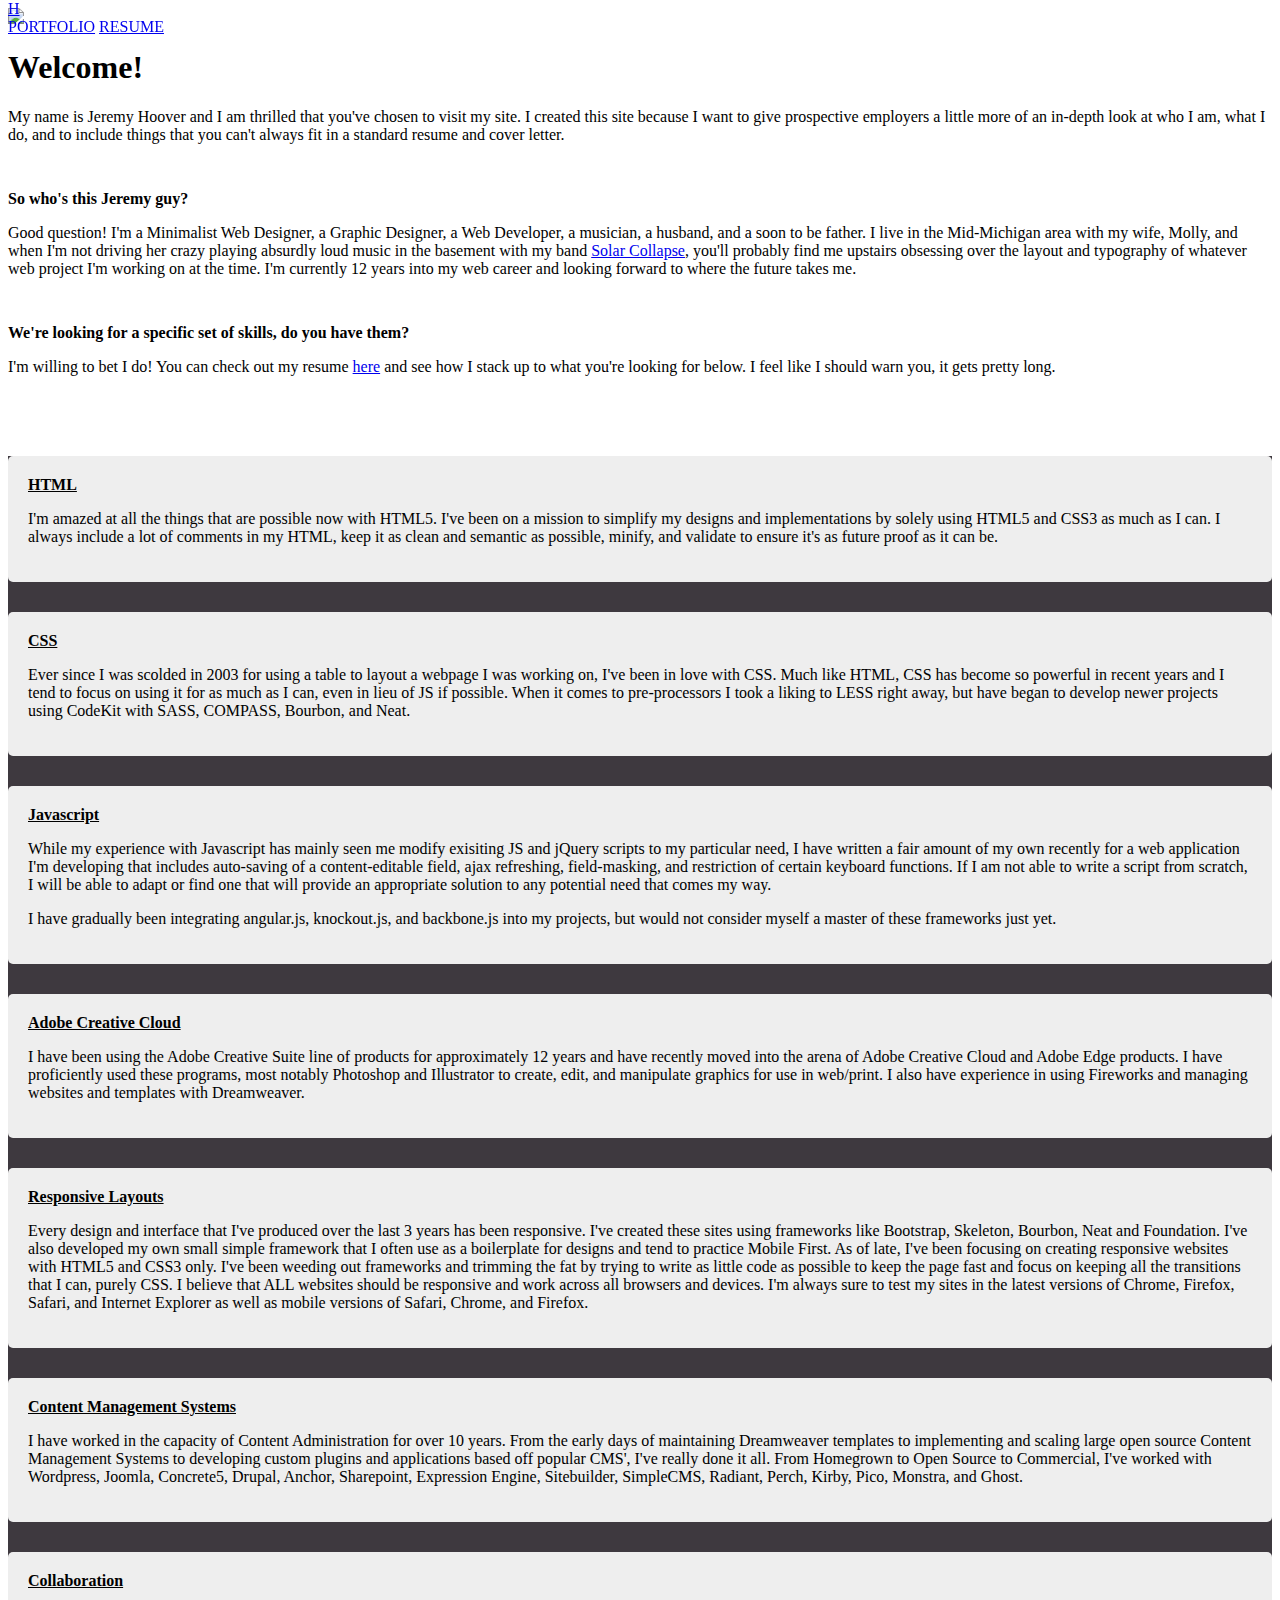
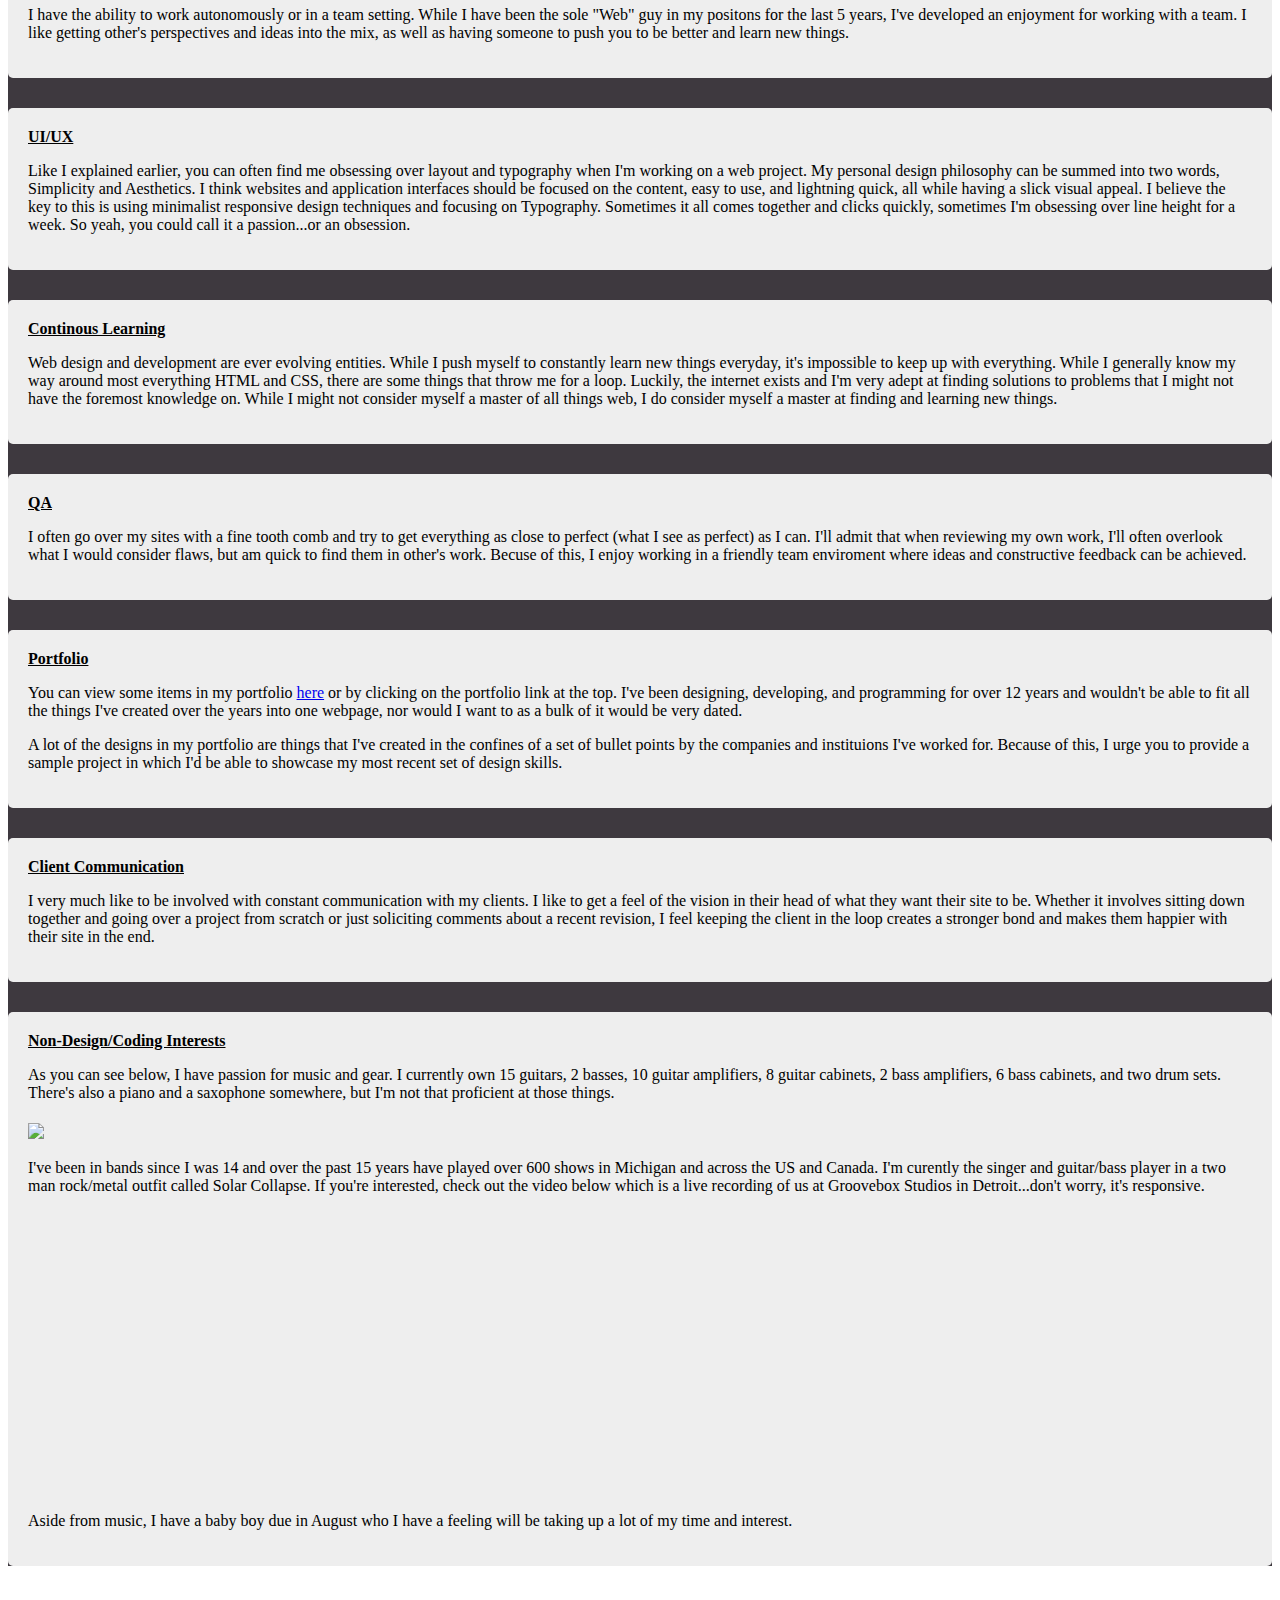
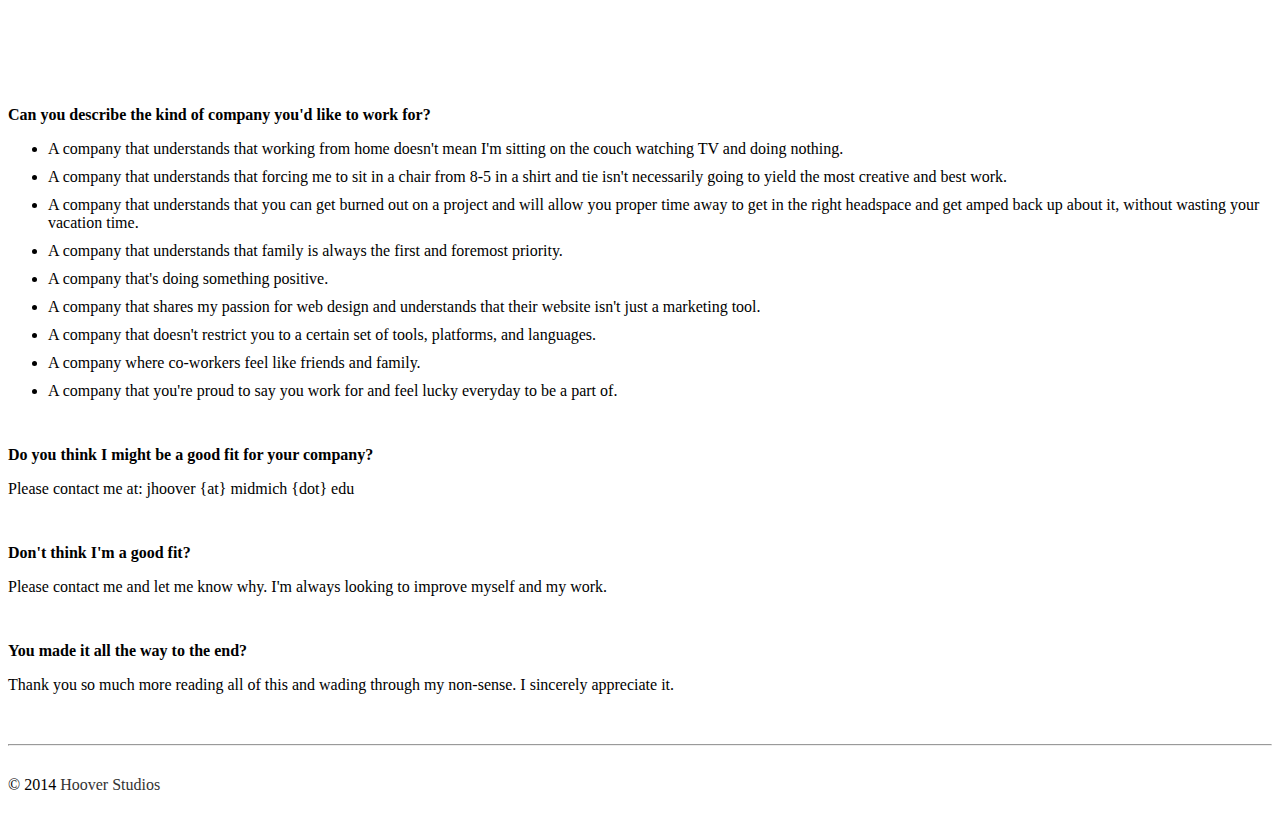
==== index.html @ 20aecd63 "Migrated "jeremyhoover.net" content to github page" ====
<!DOCTYPE html>
<html>
  <head>
  <meta charset="utf-8">
  <meta name="viewport" content="width=device-width, initial-scale=1, maximum-scale=1">
  <meta name="description" content="The digital resume and portfolio of web professional, Jeremy Hoover.">
  <meta name="author" content="Jeremy Hoover - Hoover|Studios">
  
  <meta property="og:title" content="Jeremy Hoover | Web Professional">
  <meta property="og:type" content="website">
  <meta property="og:url" content="http://jeremyhoover.github.io">
  <meta property="og:image" content="/me_home.jpg">
  <meta property="og:site_name" content="Jeremy Hoover | Web Professional">
  <meta property="og:description" content="The digital resume and portfolio of web professional, Jeremy Hoover.">
  
  <title>
      Jeremy Hoover | Web Professional
  </title>
  
  <!-- Custom Stylesheet -->
  <link href="mf_style.css" rel="stylesheet">
  
  <!-- Favicon -->
  <link rel="shortcut icon" href="favicon.ico">
  
    <!-- Fontawesome CSS -->
    <link href="//netdna.bootstrapcdn.com/font-awesome/4.0.3/css/font-awesome.min.css" rel="stylesheet">
    
    <!-- Body Font -->
    <link href='http://fonts.googleapis.com/css?family=Lora:400,700' rel='stylesheet' type='text/css'>
  
    <!-- Heading Font -->
    <link href='http://fonts.googleapis.com/css?family=Open+Sans:400,800,700,600,300' rel='stylesheet' type='text/css'>
  
  </head>
  
  <body>
  
<div class="topbar" style="position: fixed; top: 0; z-index: 1000;">

    <div class="container-content">
    
        
        <div class="logo menu-btn">
            <a href="http://jeremyhoover.github.io">H</a>
        </div>
        
        <div class="navcontainer">
            <a href="http://jeremyhoover.github.io/portfolio" class="topnav">PORTFOLIO</a> <a href="http://jeremyhoover.github.io/resume" class="topnavlast">RESUME</a> 
        </div>
          
    </div>
    
</div>
  
<div class="container">

<div class="container-content"></div>
</div>
<img src="http://www.jeremyhoover.net/me_home.jpg" class="portfolioheader">
<div class="container">
    <div class="container-content">
        <h1>Welcome!</h1>
        <p>My name is Jeremy Hoover and I am thrilled that you've chosen to visit my site. I created this site because I want to give prospective employers a little more of an in-depth look at who I am, what I do, and to include things that you can't always fit in a standard resume and cover letter.</p>
        <p style="font-weight: bold; padding-top: 30px;">So who's this Jeremy guy?</p>
        <p>Good question! I'm a Minimalist Web Designer, a Graphic Designer, a Web Developer, a musician, a husband, and a soon to be father. I live in the Mid-Michigan area with my wife, Molly, and when I'm not driving her crazy playing absurdly loud music in the basement with my band <a href="http://www.solarcollapse.com" target="_blank">Solar Collapse</a>, you'll probably find me upstairs obsessing over the layout and typography of whatever web project I'm working on at the time. I'm currently 12 years into my web career and looking forward to where the future takes me.</p>
        <p style="font-weight: bold; padding-top: 30px;">We're looking for a specific set of skills, do you have them?</p>
        <p>I'm willing to bet I do! You can check out my resume <a href="http://jeremyhoover.github.io/resume" target="_blank">here</a> and see how I stack up to what you're looking for below.  I feel like I should warn you, it gets pretty long.</p>
        
        
        </div>

</div>
</div>



<div class="portfoliobackground" style="background: #3e393f;">

<div class="container">

<div class="container-content">
        
        
        <div style="background: #eee;padding: 20px;border-radius: 5px;margin-bottom: 30px;margin-top: 80px;"><span style="text-decoration: underline;font-weight: bold;">HTML</span>
        <p>I'm amazed at all the things that are possible now with HTML5. I've been on a mission to simplify my designs and implementations by solely using HTML5 and CSS3 as much as I can. I always include a lot of comments in my HTML, keep it as clean and semantic as possible, minify, and validate to ensure it's as future proof as it can be.</p>
        </div>
        <div style="background: #eee;padding: 20px;border-radius: 5px;margin-bottom: 30px;"><span style="text-decoration: underline;font-weight: bold;">CSS</span>
            <p>Ever since I was scolded in 2003 for using a table to layout a webpage I was working on, I've been in love with CSS. Much like HTML, CSS has become so powerful in recent years and I tend to focus on using it for as much as I can, even in lieu of JS if possible. When it comes to pre-processors I took a liking to LESS right away, but have began to develop newer projects using CodeKit with SASS, COMPASS, Bourbon, and Neat.</p>
        </div>
        <div style="background: #eee;padding: 20px;border-radius: 5px;margin-bottom: 30px;"><span style="text-decoration: underline;font-weight: bold;">Javascript</span>
            <p>While my experience with Javascript has mainly seen me modify exisiting JS and jQuery scripts to my particular need, I have written a fair amount of my own recently for a web application I'm developing that includes auto-saving of a content-editable field, ajax refreshing, field-masking, and restriction of certain keyboard functions.  If I am not able to write a script from scratch, I will be able to adapt or find one that will provide an appropriate solution to any potential need that comes my way.</p>
            <p>I have gradually been integrating angular.js, knockout.js, and backbone.js into my projects, but would not consider myself a master of these frameworks just yet.
        </div>
        <div style="background: #eee;padding: 20px;border-radius: 5px;margin-bottom: 30px;"><span style="text-decoration: underline;font-weight: bold;">Adobe Creative Cloud</span>
            <p>I have been using the Adobe Creative Suite line of products for approximately 12 years and have recently moved into the arena of Adobe Creative Cloud and Adobe Edge products.  I have proficiently used these programs, most notably Photoshop and Illustrator to create, edit, and manipulate graphics for use in web/print.  I also have experience in using Fireworks and managing websites and templates with Dreamweaver.</p>
        </div>
        <div style="background: #eee;padding: 20px;border-radius: 5px;margin-bottom: 30px;"><span style="text-decoration: underline;font-weight: bold;">Responsive Layouts</span>
            <p>Every design and interface that I've produced over the last 3 years has been responsive. I've created these sites using frameworks like Bootstrap, Skeleton, Bourbon, Neat and Foundation. I've also developed my own small simple framework that I often use as a boilerplate for designs and tend to practice Mobile First. As of late, I've been focusing on creating responsive websites with HTML5 and CSS3 only. I've been weeding out frameworks and trimming the fat by trying to write as little code as possible to keep the page fast and focus on keeping all the transitions that I can, purely CSS. I believe that ALL websites should be responsive and work across all browsers and devices.  I'm always sure to test my sites in the latest versions of Chrome, Firefox, Safari, and Internet Explorer as well as mobile versions of Safari, Chrome, and Firefox.</p>
        </div>
        <div style="background: #eee;padding: 20px;border-radius: 5px;margin-bottom: 30px;"><span style="text-decoration: underline;font-weight: bold;">Content Management Systems</span>
            <p>I have worked in the capacity of Content Administration for over 10 years.  From the early days of maintaining Dreamweaver templates to implementing and scaling large open source Content Management Systems to developing custom plugins and applications based off popular CMS', I've really done it all.  From Homegrown to Open Source to Commercial, I've worked with Wordpress, Joomla, Concrete5, Drupal, Anchor, Sharepoint, Expression Engine, Sitebuilder, SimpleCMS, Radiant, Perch, Kirby, Pico, Monstra, and Ghost.</p>
        </div>
        <div style="background: #eee;padding: 20px;border-radius: 5px;margin-bottom: 30px;"><span style="text-decoration: underline;font-weight: bold;">Collaboration</span>
            <p>I have the ability to work autonomously or in a team setting. While I have been the sole "Web" guy in my positons for the last 5 years, I've developed an enjoyment for working with a team. I like getting other's perspectives and ideas into the mix, as well as having someone to push you to be better and learn new things.</p>
        </div>
        <div style="background: #eee;padding: 20px;border-radius: 5px;margin-bottom: 30px;"><span style="text-decoration: underline;font-weight: bold;">UI/UX</span>
            <p>Like I explained earlier, you can often find me obsessing over layout and typography when I'm working on a web project. My personal design philosophy can be summed into two words, Simplicity and Aesthetics. I think websites and application interfaces should be focused on the content, easy to use, and lightning quick, all while having a slick visual appeal. I believe the key to this is using minimalist responsive design techniques and focusing on Typography. Sometimes it all comes together and clicks quickly, sometimes I'm obsessing over line height for a week. So yeah, you could call it a passion...or an obsession.</p>
        </div>
        <div style="background: #eee;padding: 20px;border-radius: 5px;margin-bottom: 30px;"><span style="text-decoration: underline;font-weight: bold;">Continous Learning</span>
            <p>Web design and development are ever evolving entities. While I push myself to constantly learn new things everyday, it's impossible to keep up with everything. While I generally know my way around most everything HTML and CSS, there are some things that throw me for a loop. Luckily, the internet exists and I'm very adept at finding solutions to problems that I might not have the foremost knowledge on. While I might not consider myself a master of all things web, I do consider myself a master at finding and learning new things.</p>
        </div>
        <div style="background: #eee;padding: 20px;border-radius: 5px;margin-bottom: 30px;"><span style="text-decoration: underline;font-weight: bold;">QA</span>
            <p>I often go over my sites with a fine tooth comb and try to get everything as close to perfect (what I see as perfect) as I can. I'll admit that when reviewing my own work, I'll often overlook what I would consider flaws, but am quick to find them in other's work. Becuse of this, I enjoy working in a friendly team enviroment where ideas and constructive feedback can be achieved.</p>
        </div>
        <div style="background: #eee;padding: 20px;border-radius: 5px;margin-bottom: 30px;"><span style="text-decoration: underline;font-weight: bold;">Portfolio</span>
            <p>You can view some items in my portfolio <a href="http://jeremyhoover.github.io/portfolio">here</a> or by clicking on the portfolio link at the top. I've been designing, developing, and programming for over 12 years and wouldn't be able to fit all the things I've created over the years into one webpage, nor would I want to as a bulk of it would be very dated.</p>
            <p>A lot of the designs in my portfolio are things that I've created in the confines of a set of bullet points by the companies and instituions I've worked for. Because of this, I urge you to provide a sample project in which I'd be able to showcase my most recent set of design skills.</p>
        </div>
        <div style="background: #eee;padding: 20px;border-radius: 5px;margin-bottom: 30px;"><span style="text-decoration: underline;font-weight: bold;">Client Communication</span>
            <p>I very much like to be involved with constant communication with my clients. I like to get a feel of the vision in their head of what they want their site to be. Whether it involves sitting down together and going over a project from scratch or just soliciting comments about a recent revision, I feel keeping the client in the loop creates a stronger bond and makes them happier with their site in the end.</p>
        </div>
        <div style="background: #eee;padding: 20px;border-radius: 5px;margin-bottom: 80px;"><span style="text-decoration: underline;font-weight: bold;">Non-Design/Coding Interests</span>
            <p>As you can see below, I have passion for music and gear. I currently own 15 guitars, 2 basses, 10 guitar amplifiers, 8 guitar cabinets, 2 bass amplifiers, 6 bass cabinets, and two drum sets. There's also a piano and a saxophone somewhere, but I'm not that proficient at those things.</p>
            
            <img src="http://www.jeremyhoover.net/basement.jpg" class="portfolioheader" style="margin-top: 5px;">
            
            <p>I've been in bands since I was 14 and over the past 15 years have played over 600 shows in Michigan and across the US and Canada. I'm curently the singer and guitar/bass player in a two man rock/metal outfit called Solar Collapse. If you're interested, check out the video below which is a live recording of us at Groovebox Studios in Detroit...don't worry, it's responsive.</p>
            <iframe src="//player.vimeo.com/video/90702187?title=0&amp;byline=0&amp;portrait=0&amp;color=bac0c2" width="500" height="281" frameborder="0" webkitallowfullscreen mozallowfullscreen allowfullscreen></iframe>
            <p>Aside from music, I have a baby boy due in August who I have a feeling will be taking up a lot of my time and interest.</p>
        </div>
        
        

</div>
</div>

</div>

<div class="container">

<div class="container-content">
        
        
        <p style="font-weight: bold; padding-top: 60px;">Can you describe the kind of company you'd like to work for?</p>
        <ul>
            <li style="margin-bottom: 10px;">A company that understands that working from home doesn't mean I'm sitting on the couch watching TV and doing nothing.</li>
            <li style="margin-bottom: 10px;">A company that understands that forcing me to sit in a chair from 8-5 in a shirt and tie isn't necessarily going to yield the most creative and best work.</li>
            <li style="margin-bottom: 10px;">A company that understands that you can get burned out on a project and will allow you proper time away to get in the right headspace and get amped back up about it, without wasting your vacation time.</li>
            <li style="margin-bottom: 10px;">A company that understands that family is always the first and foremost priority.</li>
            <li style="margin-bottom: 10px;">A company that's doing something positive.</li>
            <li style="margin-bottom: 10px;">A company that shares my passion for web design and understands that their website isn't just a marketing tool.</li>
            <li style="margin-bottom: 10px;">A company that doesn't restrict you to a certain set of tools, platforms, and languages.</li>
            <li style="margin-bottom: 10px;">A company where co-workers feel like friends and family.</li>
            <li style="margin-bottom: 10px;">A company that you're proud to say you work for and feel lucky everyday to be a part of.</li>
        </ul>
        <p style="font-weight: bold; padding-top: 30px;">Do you think I might be a good fit for your company?</p>
        <p>Please contact me at: jhoover {at} midmich {dot} edu</p>
        <p style="font-weight: bold; padding-top: 30px;">Don't think I'm a good fit?</p>
        <p>Please contact me and let me know why. I'm always looking to improve myself and my work.</p>
        <p style="font-weight: bold; padding-top: 30px;">You made it all the way to the end?</p>
        <p style="padding-bottom: 20px;">Thank you so much more reading all of this and wading through my non-sense. I sincerely appreciate it.</p>
        
        <hr style="margin-top: 30px;">
        
          <p style="margin-top: 30px; margin-bottom: 30px;">
    &copy; 2014 <a href="http://www.hooverstudios.com" style="text-decoration: none; color: #333;">Hoover Studios</a>
  </p>
  
  </div>
</div>

  
  <!--========== JQUERY & JAVASCRIPT FUNCTIONS & STUFF ==========-->
  
  <!-- fluidvids.js -->
    <script src="http://www.jeremyhoover.net/fluidvids.js"></script>
    <script>
    fluidvids.init({
      selector: 'iframe',
      players: ['www.youtube.com', 'player.vimeo.com']
    });
    </script>
	
  </body>
</html>
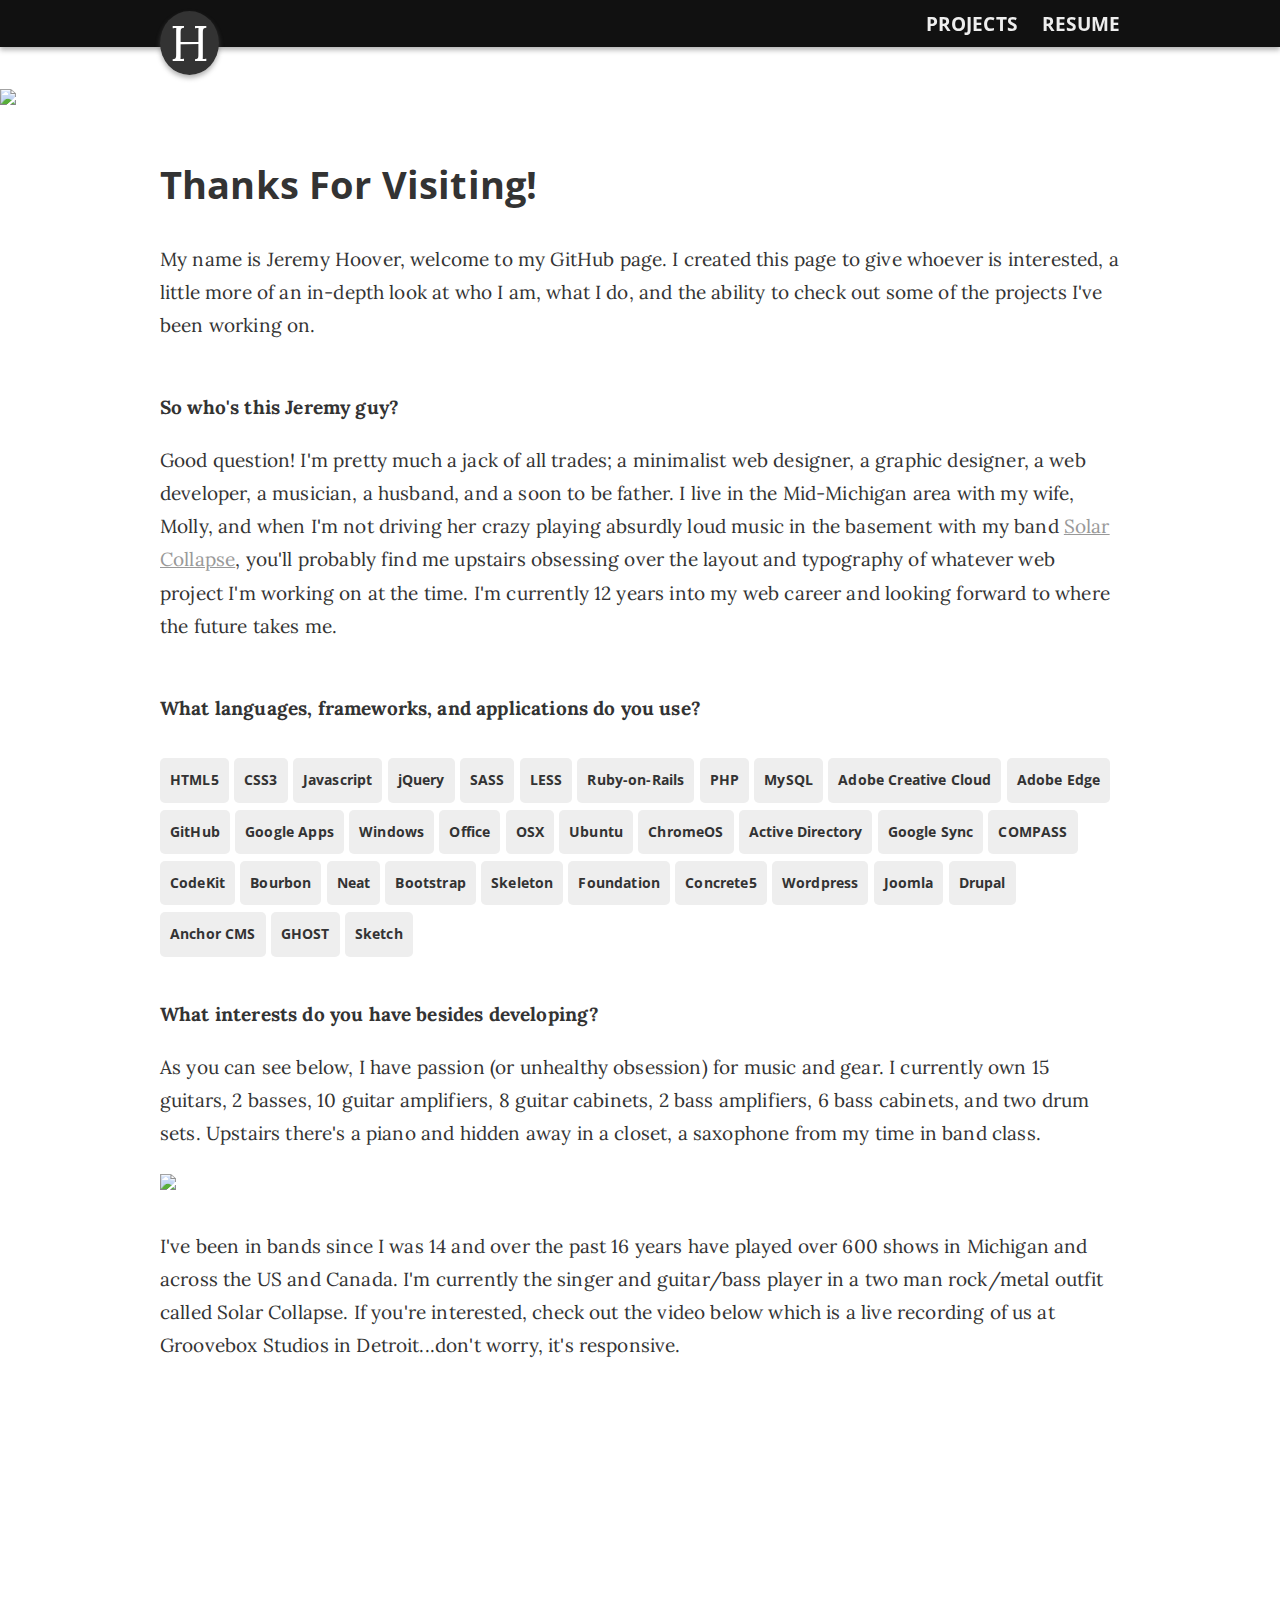
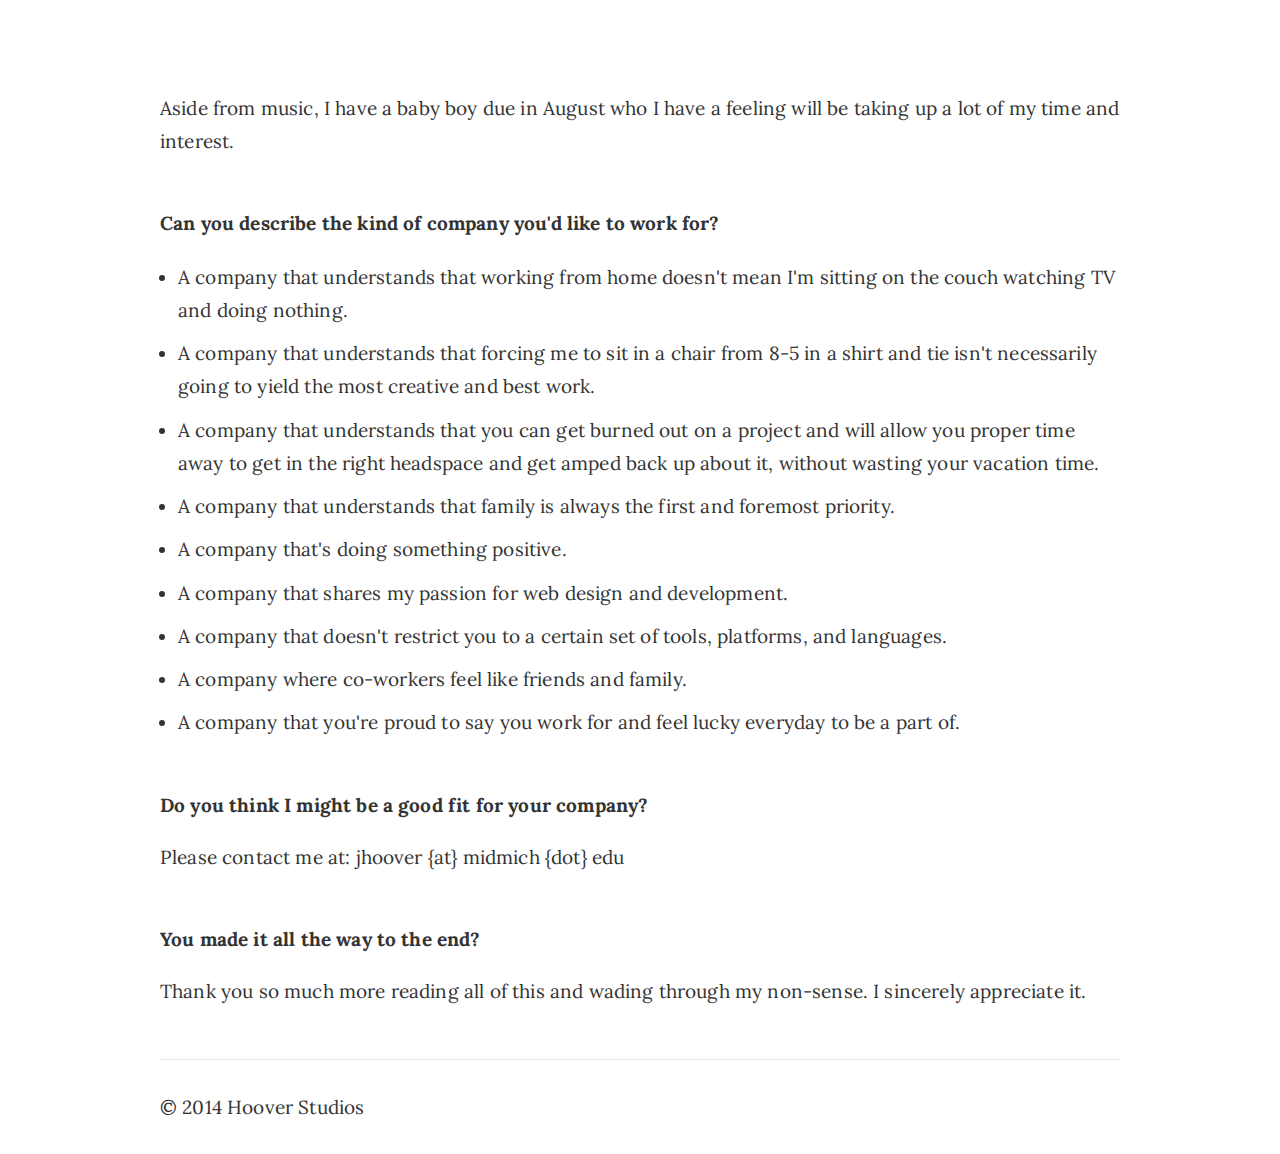
==== commit c04112eb: "Updated page content" ====
--- a/index.html
+++ b/index.html
@@ -47,7 +47,7 @@
         </div>
         
         <div class="navcontainer">
-            <a href="http://jeremyhoover.github.io/portfolio" class="topnav">PORTFOLIO</a> <a href="http://jeremyhoover.github.io/resume" class="topnavlast">RESUME</a> 
+            <a href="http://github.com/jeremyhoover" class="topnav" target="_blank">PROJECTS</a> <a href="http://jeremyhoover.github.io/resume" class="topnavlast">RESUME</a> 
         </div>
           
     </div>
@@ -61,104 +61,72 @@
 <img src="http://www.jeremyhoover.net/me_home.jpg" class="portfolioheader">
 <div class="container">
     <div class="container-content">
-        <h1>Welcome!</h1>
-        <p>My name is Jeremy Hoover and I am thrilled that you've chosen to visit my site. I created this site because I want to give prospective employers a little more of an in-depth look at who I am, what I do, and to include things that you can't always fit in a standard resume and cover letter.</p>
+        <h1>Thanks For Visiting!</h1>
+        <p>My name is Jeremy Hoover, welcome to my GitHub page. I created this page to give whoever is interested, a little more of an in-depth look at who I am, what I do, and the ability to check out some of the projects I've been working on.</p>
         <p style="font-weight: bold; padding-top: 30px;">So who's this Jeremy guy?</p>
-        <p>Good question! I'm a Minimalist Web Designer, a Graphic Designer, a Web Developer, a musician, a husband, and a soon to be father. I live in the Mid-Michigan area with my wife, Molly, and when I'm not driving her crazy playing absurdly loud music in the basement with my band <a href="http://www.solarcollapse.com" target="_blank">Solar Collapse</a>, you'll probably find me upstairs obsessing over the layout and typography of whatever web project I'm working on at the time. I'm currently 12 years into my web career and looking forward to where the future takes me.</p>
-        <p style="font-weight: bold; padding-top: 30px;">We're looking for a specific set of skills, do you have them?</p>
-        <p>I'm willing to bet I do! You can check out my resume <a href="http://jeremyhoover.github.io/resume" target="_blank">here</a> and see how I stack up to what you're looking for below.  I feel like I should warn you, it gets pretty long.</p>
+        <p>Good question! I'm pretty much a jack of all trades; a minimalist web designer, a graphic designer, a web developer, a musician, a husband, and a soon to be father. I live in the Mid-Michigan area with my wife, Molly, and when I'm not driving her crazy playing absurdly loud music in the basement with my band <a href="http://www.solarcollapse.com" target="_blank">Solar Collapse</a>, you'll probably find me upstairs obsessing over the layout and typography of whatever web project I'm working on at the time. I'm currently 12 years into my web career and looking forward to where the future takes me.
+            
+            <p style="font-weight: bold; padding-top: 30px;">What languages, frameworks, and applications do you use?</p>
         
+        <p class="features">HTML5</p>
+        <p class="features">CSS3</p>
+        <p class="features">Javascript</p>
+        <p class="features">jQuery</p>
+        <p class="features">SASS</p>
+        <p class="features">LESS</p>
+        <p class="features">Ruby-on-Rails</p>
+        <p class="features">PHP</p>
+        <p class="features">MySQL</p>
+        <p class="features">Adobe Creative Cloud</p>
+        <p class="features">Adobe Edge</p>
+        <p class="features">GitHub</p>
+        <p class="features">Google Apps</p>
+        <p class="features">Windows</p>
+        <p class="features">Office</p>
+        <p class="features">OSX</p>
+        <p class="features">Ubuntu</p>
+        <p class="features">ChromeOS</p>
+        <p class="features">Active Directory</p>
+        <p class="features">Google Sync</p>
+        <p class="features">COMPASS</p>
+        <p class="features">CodeKit</p>
+        <p class="features">Bourbon</p>
+        <p class="features">Neat</p>
+        <p class="features">Bootstrap</p>
+        <p class="features">Skeleton</p>
+        <p class="features">Foundation</p>
+        <p class="features">Concrete5</p>
+        <p class="features">Wordpress</p>
+        <p class="features">Joomla</p>
+        <p class="features">Drupal</p>
+        <p class="features">Anchor CMS</p>
+        <p class="features">GHOST</p>
+        <p class="features">Sketch</p>
         
-        </div>
-
-</div>
-</div>
-
-
-
-<div class="portfoliobackground" style="background: #3e393f;">
-
-<div class="container">
-
-<div class="container-content">
+         <p style="font-weight: bold; padding-top: 30px;">What interests do you have besides developing?</p>
         
-        
-        <div style="background: #eee;padding: 20px;border-radius: 5px;margin-bottom: 30px;margin-top: 80px;"><span style="text-decoration: underline;font-weight: bold;">HTML</span>
-        <p>I'm amazed at all the things that are possible now with HTML5. I've been on a mission to simplify my designs and implementations by solely using HTML5 and CSS3 as much as I can. I always include a lot of comments in my HTML, keep it as clean and semantic as possible, minify, and validate to ensure it's as future proof as it can be.</p>
-        </div>
-        <div style="background: #eee;padding: 20px;border-radius: 5px;margin-bottom: 30px;"><span style="text-decoration: underline;font-weight: bold;">CSS</span>
-            <p>Ever since I was scolded in 2003 for using a table to layout a webpage I was working on, I've been in love with CSS. Much like HTML, CSS has become so powerful in recent years and I tend to focus on using it for as much as I can, even in lieu of JS if possible. When it comes to pre-processors I took a liking to LESS right away, but have began to develop newer projects using CodeKit with SASS, COMPASS, Bourbon, and Neat.</p>
-        </div>
-        <div style="background: #eee;padding: 20px;border-radius: 5px;margin-bottom: 30px;"><span style="text-decoration: underline;font-weight: bold;">Javascript</span>
-            <p>While my experience with Javascript has mainly seen me modify exisiting JS and jQuery scripts to my particular need, I have written a fair amount of my own recently for a web application I'm developing that includes auto-saving of a content-editable field, ajax refreshing, field-masking, and restriction of certain keyboard functions.  If I am not able to write a script from scratch, I will be able to adapt or find one that will provide an appropriate solution to any potential need that comes my way.</p>
-            <p>I have gradually been integrating angular.js, knockout.js, and backbone.js into my projects, but would not consider myself a master of these frameworks just yet.
-        </div>
-        <div style="background: #eee;padding: 20px;border-radius: 5px;margin-bottom: 30px;"><span style="text-decoration: underline;font-weight: bold;">Adobe Creative Cloud</span>
-            <p>I have been using the Adobe Creative Suite line of products for approximately 12 years and have recently moved into the arena of Adobe Creative Cloud and Adobe Edge products.  I have proficiently used these programs, most notably Photoshop and Illustrator to create, edit, and manipulate graphics for use in web/print.  I also have experience in using Fireworks and managing websites and templates with Dreamweaver.</p>
-        </div>
-        <div style="background: #eee;padding: 20px;border-radius: 5px;margin-bottom: 30px;"><span style="text-decoration: underline;font-weight: bold;">Responsive Layouts</span>
-            <p>Every design and interface that I've produced over the last 3 years has been responsive. I've created these sites using frameworks like Bootstrap, Skeleton, Bourbon, Neat and Foundation. I've also developed my own small simple framework that I often use as a boilerplate for designs and tend to practice Mobile First. As of late, I've been focusing on creating responsive websites with HTML5 and CSS3 only. I've been weeding out frameworks and trimming the fat by trying to write as little code as possible to keep the page fast and focus on keeping all the transitions that I can, purely CSS. I believe that ALL websites should be responsive and work across all browsers and devices.  I'm always sure to test my sites in the latest versions of Chrome, Firefox, Safari, and Internet Explorer as well as mobile versions of Safari, Chrome, and Firefox.</p>
-        </div>
-        <div style="background: #eee;padding: 20px;border-radius: 5px;margin-bottom: 30px;"><span style="text-decoration: underline;font-weight: bold;">Content Management Systems</span>
-            <p>I have worked in the capacity of Content Administration for over 10 years.  From the early days of maintaining Dreamweaver templates to implementing and scaling large open source Content Management Systems to developing custom plugins and applications based off popular CMS', I've really done it all.  From Homegrown to Open Source to Commercial, I've worked with Wordpress, Joomla, Concrete5, Drupal, Anchor, Sharepoint, Expression Engine, Sitebuilder, SimpleCMS, Radiant, Perch, Kirby, Pico, Monstra, and Ghost.</p>
-        </div>
-        <div style="background: #eee;padding: 20px;border-radius: 5px;margin-bottom: 30px;"><span style="text-decoration: underline;font-weight: bold;">Collaboration</span>
-            <p>I have the ability to work autonomously or in a team setting. While I have been the sole "Web" guy in my positons for the last 5 years, I've developed an enjoyment for working with a team. I like getting other's perspectives and ideas into the mix, as well as having someone to push you to be better and learn new things.</p>
-        </div>
-        <div style="background: #eee;padding: 20px;border-radius: 5px;margin-bottom: 30px;"><span style="text-decoration: underline;font-weight: bold;">UI/UX</span>
-            <p>Like I explained earlier, you can often find me obsessing over layout and typography when I'm working on a web project. My personal design philosophy can be summed into two words, Simplicity and Aesthetics. I think websites and application interfaces should be focused on the content, easy to use, and lightning quick, all while having a slick visual appeal. I believe the key to this is using minimalist responsive design techniques and focusing on Typography. Sometimes it all comes together and clicks quickly, sometimes I'm obsessing over line height for a week. So yeah, you could call it a passion...or an obsession.</p>
-        </div>
-        <div style="background: #eee;padding: 20px;border-radius: 5px;margin-bottom: 30px;"><span style="text-decoration: underline;font-weight: bold;">Continous Learning</span>
-            <p>Web design and development are ever evolving entities. While I push myself to constantly learn new things everyday, it's impossible to keep up with everything. While I generally know my way around most everything HTML and CSS, there are some things that throw me for a loop. Luckily, the internet exists and I'm very adept at finding solutions to problems that I might not have the foremost knowledge on. While I might not consider myself a master of all things web, I do consider myself a master at finding and learning new things.</p>
-        </div>
-        <div style="background: #eee;padding: 20px;border-radius: 5px;margin-bottom: 30px;"><span style="text-decoration: underline;font-weight: bold;">QA</span>
-            <p>I often go over my sites with a fine tooth comb and try to get everything as close to perfect (what I see as perfect) as I can. I'll admit that when reviewing my own work, I'll often overlook what I would consider flaws, but am quick to find them in other's work. Becuse of this, I enjoy working in a friendly team enviroment where ideas and constructive feedback can be achieved.</p>
-        </div>
-        <div style="background: #eee;padding: 20px;border-radius: 5px;margin-bottom: 30px;"><span style="text-decoration: underline;font-weight: bold;">Portfolio</span>
-            <p>You can view some items in my portfolio <a href="http://jeremyhoover.github.io/portfolio">here</a> or by clicking on the portfolio link at the top. I've been designing, developing, and programming for over 12 years and wouldn't be able to fit all the things I've created over the years into one webpage, nor would I want to as a bulk of it would be very dated.</p>
-            <p>A lot of the designs in my portfolio are things that I've created in the confines of a set of bullet points by the companies and instituions I've worked for. Because of this, I urge you to provide a sample project in which I'd be able to showcase my most recent set of design skills.</p>
-        </div>
-        <div style="background: #eee;padding: 20px;border-radius: 5px;margin-bottom: 30px;"><span style="text-decoration: underline;font-weight: bold;">Client Communication</span>
-            <p>I very much like to be involved with constant communication with my clients. I like to get a feel of the vision in their head of what they want their site to be. Whether it involves sitting down together and going over a project from scratch or just soliciting comments about a recent revision, I feel keeping the client in the loop creates a stronger bond and makes them happier with their site in the end.</p>
-        </div>
-        <div style="background: #eee;padding: 20px;border-radius: 5px;margin-bottom: 80px;"><span style="text-decoration: underline;font-weight: bold;">Non-Design/Coding Interests</span>
-            <p>As you can see below, I have passion for music and gear. I currently own 15 guitars, 2 basses, 10 guitar amplifiers, 8 guitar cabinets, 2 bass amplifiers, 6 bass cabinets, and two drum sets. There's also a piano and a saxophone somewhere, but I'm not that proficient at those things.</p>
+        <p>As you can see below, I have passion (or unhealthy obsession) for music and gear. I currently own 15 guitars, 2 basses, 10 guitar amplifiers, 8 guitar cabinets, 2 bass amplifiers, 6 bass cabinets, and two drum sets. Upstairs there's a piano and hidden away in a closet, a saxophone from my time in band class.</p>
             
             <img src="http://www.jeremyhoover.net/basement.jpg" class="portfolioheader" style="margin-top: 5px;">
             
-            <p>I've been in bands since I was 14 and over the past 15 years have played over 600 shows in Michigan and across the US and Canada. I'm curently the singer and guitar/bass player in a two man rock/metal outfit called Solar Collapse. If you're interested, check out the video below which is a live recording of us at Groovebox Studios in Detroit...don't worry, it's responsive.</p>
+            <p>I've been in bands since I was 14 and over the past 16 years have played over 600 shows in Michigan and across the US and Canada. I'm currently the singer and guitar/bass player in a two man rock/metal outfit called Solar Collapse. If you're interested, check out the video below which is a live recording of us at Groovebox Studios in Detroit...don't worry, it's responsive.</p>
             <iframe src="//player.vimeo.com/video/90702187?title=0&amp;byline=0&amp;portrait=0&amp;color=bac0c2" width="500" height="281" frameborder="0" webkitallowfullscreen mozallowfullscreen allowfullscreen></iframe>
             <p>Aside from music, I have a baby boy due in August who I have a feeling will be taking up a lot of my time and interest.</p>
-        </div>
         
-        
-
-</div>
-</div>
-
-</div>
-
-<div class="container">
-
-<div class="container-content">
-        
-        
-        <p style="font-weight: bold; padding-top: 60px;">Can you describe the kind of company you'd like to work for?</p>
+        <p style="font-weight: bold; padding-top: 30px;">Can you describe the kind of company you'd like to work for?</p>
         <ul>
             <li style="margin-bottom: 10px;">A company that understands that working from home doesn't mean I'm sitting on the couch watching TV and doing nothing.</li>
             <li style="margin-bottom: 10px;">A company that understands that forcing me to sit in a chair from 8-5 in a shirt and tie isn't necessarily going to yield the most creative and best work.</li>
             <li style="margin-bottom: 10px;">A company that understands that you can get burned out on a project and will allow you proper time away to get in the right headspace and get amped back up about it, without wasting your vacation time.</li>
             <li style="margin-bottom: 10px;">A company that understands that family is always the first and foremost priority.</li>
             <li style="margin-bottom: 10px;">A company that's doing something positive.</li>
-            <li style="margin-bottom: 10px;">A company that shares my passion for web design and understands that their website isn't just a marketing tool.</li>
+            <li style="margin-bottom: 10px;">A company that shares my passion for web design and development.</li>
             <li style="margin-bottom: 10px;">A company that doesn't restrict you to a certain set of tools, platforms, and languages.</li>
             <li style="margin-bottom: 10px;">A company where co-workers feel like friends and family.</li>
             <li style="margin-bottom: 10px;">A company that you're proud to say you work for and feel lucky everyday to be a part of.</li>
         </ul>
         <p style="font-weight: bold; padding-top: 30px;">Do you think I might be a good fit for your company?</p>
         <p>Please contact me at: jhoover {at} midmich {dot} edu</p>
-        <p style="font-weight: bold; padding-top: 30px;">Don't think I'm a good fit?</p>
-        <p>Please contact me and let me know why. I'm always looking to improve myself and my work.</p>
         <p style="font-weight: bold; padding-top: 30px;">You made it all the way to the end?</p>
         <p style="padding-bottom: 20px;">Thank you so much more reading all of this and wading through my non-sense. I sincerely appreciate it.</p>
         
--- a/mf_style.css
+++ b/mf_style.css
@@ -0,0 +1,356 @@
+html {
+    margin-top: 92px;
+}
+
+body {
+	margin: 0;
+	padding: 0 0%;
+	color: #333;
+	font-family: 'Lora', serif;
+	line-height: 1.75;
+	letter-spacing: .01rem;
+	font-size: 19px;
+	-webkit-text-size-adjust: none; /* Prevent font scaling in landscape */
+}
+
+a {
+    color: #999;
+}
+
+a:hover {
+    color: #2ac4ea;
+}
+
+.navcontainer {
+    float: right; 
+    display: inline-block; 
+    font-family: 'Open Sans', sans-serif; 
+    margin: auto;
+    margin-top: 8px;
+}
+
+.topnav {
+    color: #eee;
+    text-decoration: none;
+    margin-right: 20px;
+    font-weight: bold;
+}
+
+.topnavlast {
+    color: #eee;
+    text-decoration: none;
+    font-weight: bold;
+}
+
+.logo {
+    display: inline-block; 
+    float: left;
+    margin-top: 3px;
+    margin: auto;
+}
+
+.logo a {
+    color: #fff; 
+    text-decoration: none; 
+    padding-top: 0; 
+    padding-bottom: 0; 
+    padding-left: 10px; 
+    padding-right: 10px; 
+    border-radius: 50%; 
+    width: 60px; 
+    height: 60px; 
+    background: #333; 
+    font-size: 50px;
+    -webkit-box-shadow: 0px 3px 5px rgba(100, 100, 100, 0.49);
+	-moz-box-shadow:    0px 3px 5px rgba(100, 100, 100, 0.49);
+	box-shadow:         0px 3px 5px rgba(100, 100, 100, 0.49);
+}
+
+.logo a:hover {
+	color: #333;
+	background: #fff;
+}
+
+.features {
+    font-family: 'Open Sans', sans-serif; 
+    font-size: 14px; 
+    background: #eee; 
+    padding: 10px; 
+    border-radius: 5px; 
+    display: inline-block; 
+    font-weight: bold;
+    margin-bottom: -10px;
+}
+
+div {
+    display: inline-block;
+    outline: 0px solid transparent;
+}
+
+span {
+	outline: 0px solid transparent;
+}
+
+h1, h2, h3, h5 {
+	font-family: 'Open Sans', sans-serif;
+}
+
+h2 {
+    font-weight: 400;
+}
+
+h4 {
+    font-weight: 600;
+    margin-bottom: -20px;
+}
+
+h1.name {
+    font-family: 'Open Sans', sans-serif;
+    font-size: 50px;
+    margin-top: 15px;
+    margin-bottom: 20px;
+    margin-left: 0px;
+    margin-right: 0px;
+}
+
+li {
+	margin-left: -22px;
+} 
+
+ul {
+	margin-top: 20px;
+	outline: 0px solid transparent;
+} 
+
+hr {
+    border: 0;
+    height: 0;
+    border-top: 1px solid rgba(0, 0, 0, 0.1);
+    border-bottom: 1px solid rgba(255, 255, 255, 0.3);
+}
+
+h1.logo {
+    font-size: 30px;
+    letter-spacing: 10px;
+    font-family: 'Raleway', sans-serif;
+    font-weight: 100;
+    width: 80%;
+    margin: auto;
+    margin-top: 20px;
+    margin-bottom: 10px;
+}
+
+div.nav {
+    display: inline-block; 
+	float: right; 
+	margin-left: 20px; 
+	margin-top: 1px;
+}
+
+.topbar {
+    width: 100%; 
+    background: #111; 
+    height: 47px;
+    -webkit-box-shadow: 0px 3px 5px rgba(100, 100, 100, 0.49);
+	-moz-box-shadow:    0px 3px 5px rgba(100, 100, 100, 0.49);
+	box-shadow:         0px 3px 5px rgba(100, 100, 100, 0.49);
+}
+
+#menu {
+         position: fixed;
+         top: 0;
+         bottom: 0;
+         width: 13.755em;
+         right: -13.755em;
+         height: 100%;
+         -webkit-transform: translate(0px, 0px);
+        -moz-transform: translate(0px, 0px);
+        -o-transform: translate(0px, 0px);
+        -ms-transform: translate(0px, 0px);
+        transform: translate(0px, 0px);
+        -webkit-transition: 0.15s ease;
+        -moz-transition: 0.15s ease;
+        -o-transition: 0.15s ease;
+        transition: 0.15s ease;
+}
+
+#menu.active {
+        -webkit-transform: translate(-13.755em, 0px);
+        -moz-transform: translate(-13.755em, 0px);
+        -o-transform: translate(-13.755em, 0px);
+        -ms-transform: translate(-13.755em, 0px);
+        transform: translate(-13.755em, 0px);
+}
+
+.menu-link {
+      position: absolute;
+      top: 15px;
+      left: -50px;
+}
+
+.sitecontainer {
+        width: 100%;
+       -webkit-transform: translate(0px, 0px);
+       -moz-transform: translate(0px, 0px);
+       -o-transform: translate(0px, 0px);
+       -ms-transform: translate(0px, 0px);
+       transform: translate(0px, 0px);
+       -webkit-transition: 0.15s ease;
+       -moz-transition: 0.15s ease;
+       -o-transition: 0.15s ease;
+       transition: 0.15s ease;  
+}
+
+.sitecontainer.active {
+       -webkit-transform: translate(-13.725em, 0px);
+       -moz-transform: translate(-13.725em, 0px);
+       -o-transform: translate(-13.725em, 0px);
+       -ms-transform: translate(-13.725em, 0px);
+       transform: translate(-13.725em, 0px);
+}
+
+#nav li {
+    display: block;
+    padding: 0.5em 0.5em;
+}
+
+#nav li a {
+    color: #eee;
+    font-family: 'Open Sans', sans-serif;
+    font-size: 15px;
+    text-decoration: none;
+}
+
+#nav li a:hover {
+    color: #999;
+}
+
+#nav li a:active {
+    color: #FF0000;
+}
+
+div.container {
+    display: block;
+    margin: auto;
+    bottom: 0;
+    width: 100%;
+    min-height: 100%;
+    max-width: 1200px;
+}
+
+div.container-content {
+    display: block;
+    width: 90%;
+    max-width: 960px;
+    margin: auto;
+}
+
+#topimage {
+    width: 100%; 
+    position: relative;
+    padding-bottom: 20px;
+}
+
+.portfolioitem {
+    width: 100%;
+    margin-bottom: 20px;
+    border-radius: 5px;
+}
+
+.portfolioheader {
+    width: 100%;
+    margin-top: -45px;
+    margin-bottom: 10px;
+}
+
+a img:hover {
+	opacity: .7;
+}
+
+
+.portfoliobackground {
+    width: 100%; 
+    background: url(http://hooverstudios.com/img/desk2.jpg) no-repeat bottom center scroll;
+    background: #efefef; 
+    margin-top: 60px;
+}
+
+.portfoliobackground:before{
+    
+}
+
+
+/* B&W Images*/
+
+.bw:hover {
+  -webkit-transition: all 1s ease;
+     -moz-transition: all 1s ease;
+       -o-transition: all 1s ease;
+      -ms-transition: all 1s ease;
+          transition: all 1s ease;
+    -webkit-filter: grayscale(100%);
+}
+ 
+.bw {
+  -webkit-filter: grayscale(0%);
+  -webkit-transform: translateZ(0); 
+}
+@media screen and (max-width: 1024px) {
+
+    
+div.container {
+    display: block;
+    margin: 0;
+    bottom: 0;
+    width: 100%;
+    float: left;
+    min-height: 100%;
+}
+
+    
+}
+
+@media screen and (max-width: 767px) {
+    
+body {
+    font-size: 15px;
+}
+    
+h1.name {
+    font-family: 'Open Sans', sans-serif;
+    font-size: 36px;
+    line-height: 1;
+    margin-top: 15px;
+    margin-bottom: 20px;
+    margin-left: 0px;
+    margin-right: 0px;
+}
+
+.navcontainer {
+    margin-top: 10px;
+}
+
+h4 {
+    margin-bottom: -20px;
+    line-height: 1.5;
+}
+
+.dates {
+	padding-top: 10px;
+}
+
+li {
+	margin-bottom: 8px;
+}
+    
+}
+
+
+
+
+
+
+
+
+
+
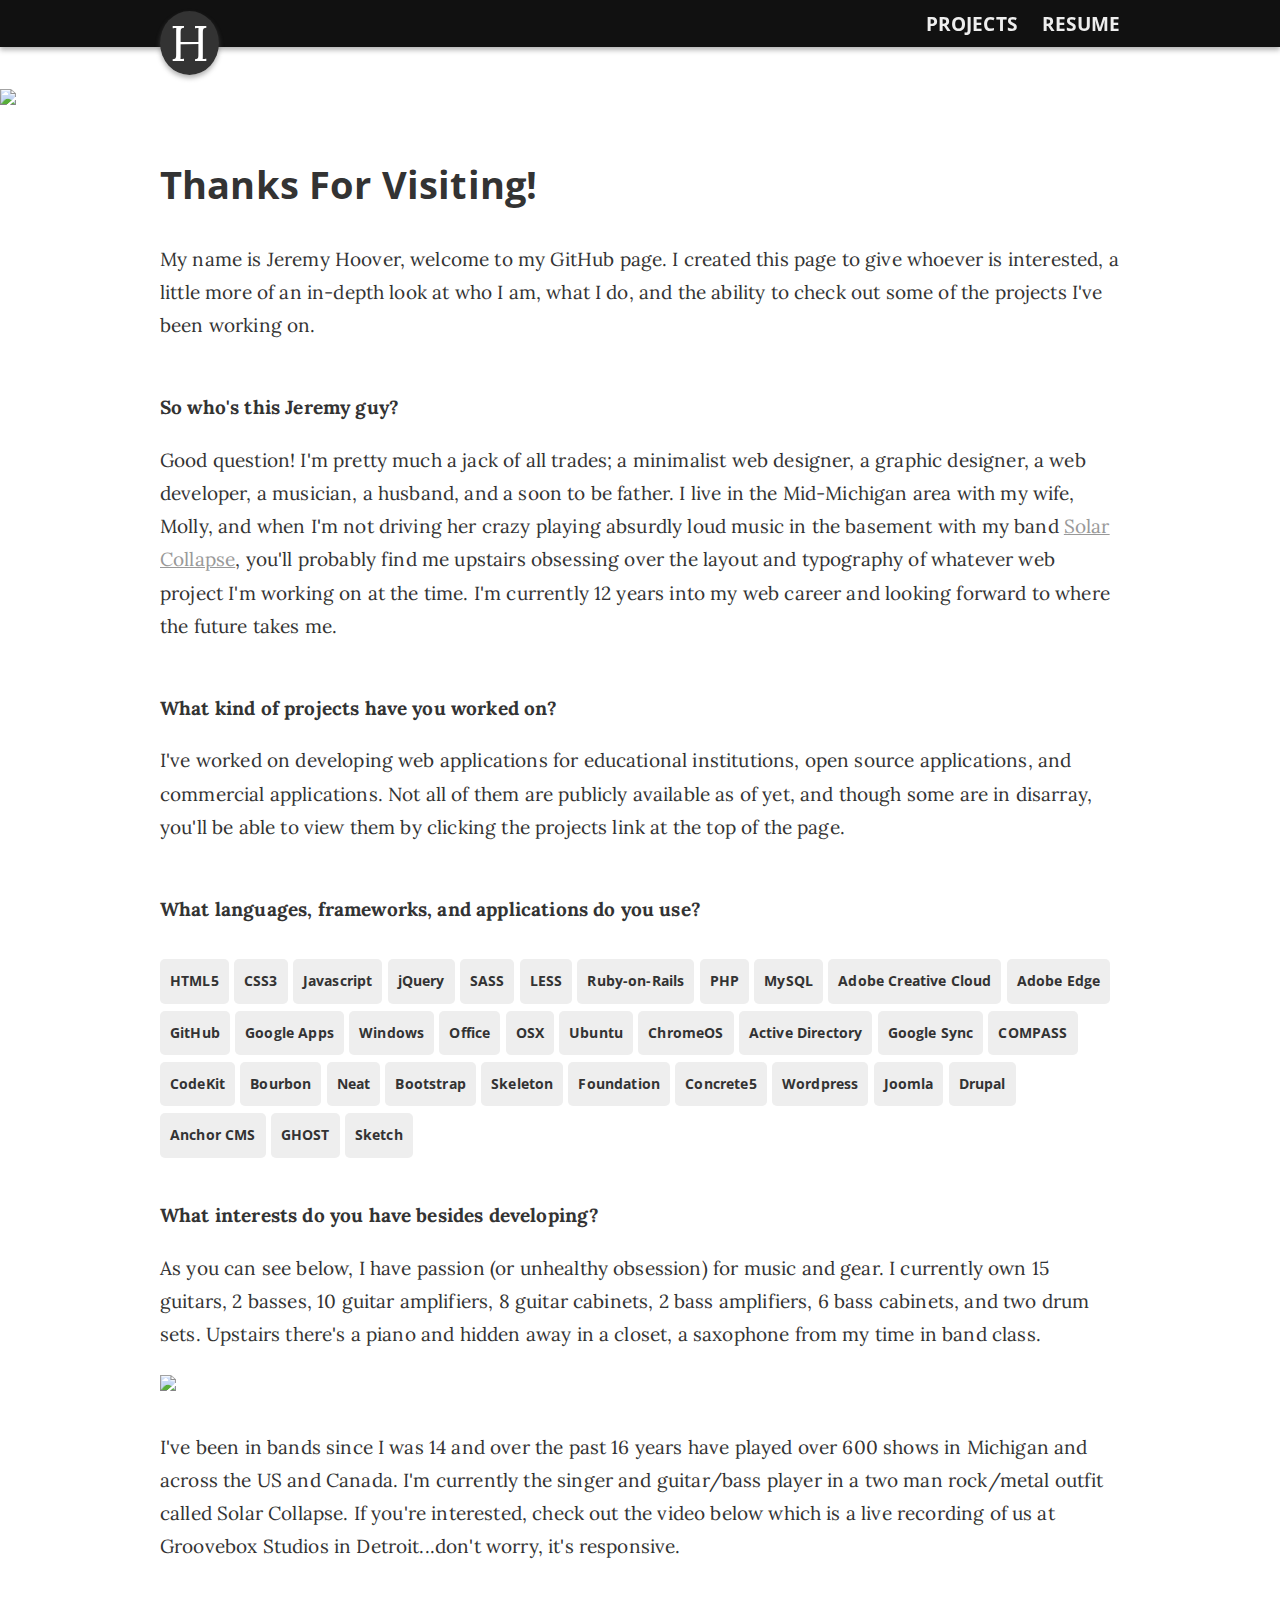
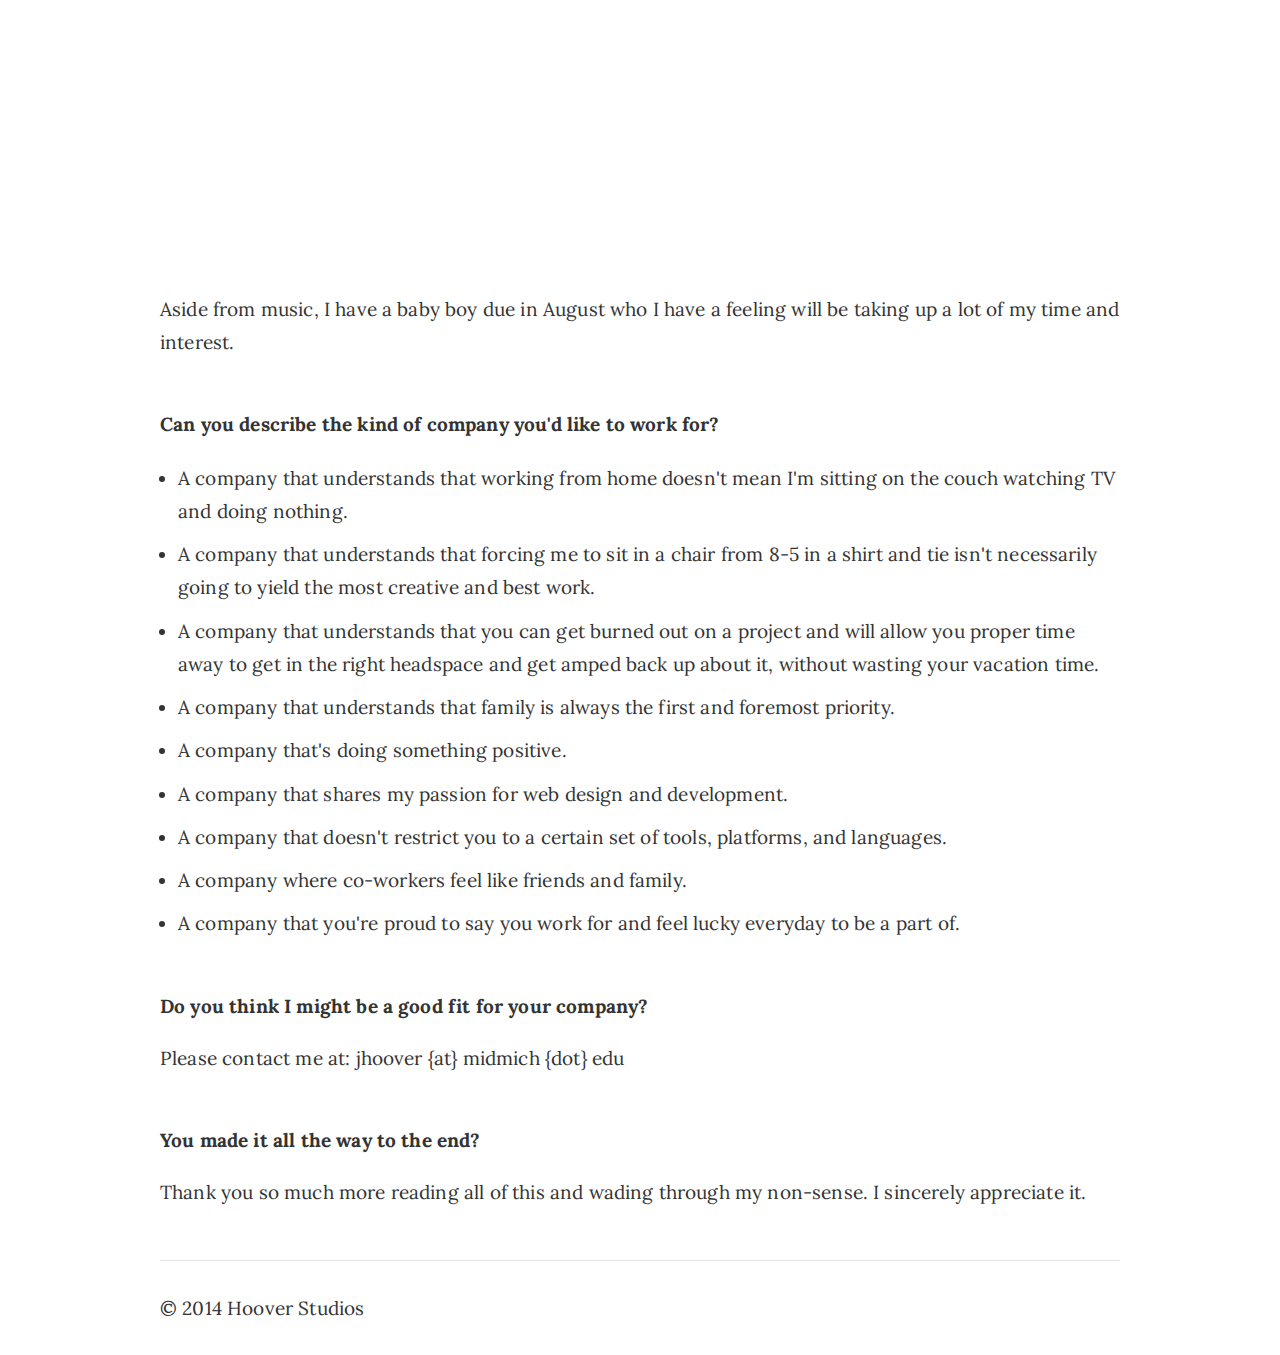
==== commit 110d33ae: "Added projects paragraph to content" ====
--- a/index.html
+++ b/index.html
@@ -66,7 +66,11 @@
         <p style="font-weight: bold; padding-top: 30px;">So who's this Jeremy guy?</p>
         <p>Good question! I'm pretty much a jack of all trades; a minimalist web designer, a graphic designer, a web developer, a musician, a husband, and a soon to be father. I live in the Mid-Michigan area with my wife, Molly, and when I'm not driving her crazy playing absurdly loud music in the basement with my band <a href="http://www.solarcollapse.com" target="_blank">Solar Collapse</a>, you'll probably find me upstairs obsessing over the layout and typography of whatever web project I'm working on at the time. I'm currently 12 years into my web career and looking forward to where the future takes me.
             
-            <p style="font-weight: bold; padding-top: 30px;">What languages, frameworks, and applications do you use?</p>
+        <p style="font-weight: bold; padding-top: 30px;">What kind of projects have you worked on?</p>
+        
+        <p>I've worked on developing web applications for educational institutions, open source applications, and commercial applications.  Not all of them are publicly available as of yet, and though some are in disarray, you'll be able to view them by clicking the projects link at the top of the page.</p>
+            
+        <p style="font-weight: bold; padding-top: 30px;">What languages, frameworks, and applications do you use?</p>
         
         <p class="features">HTML5</p>
         <p class="features">CSS3</p>
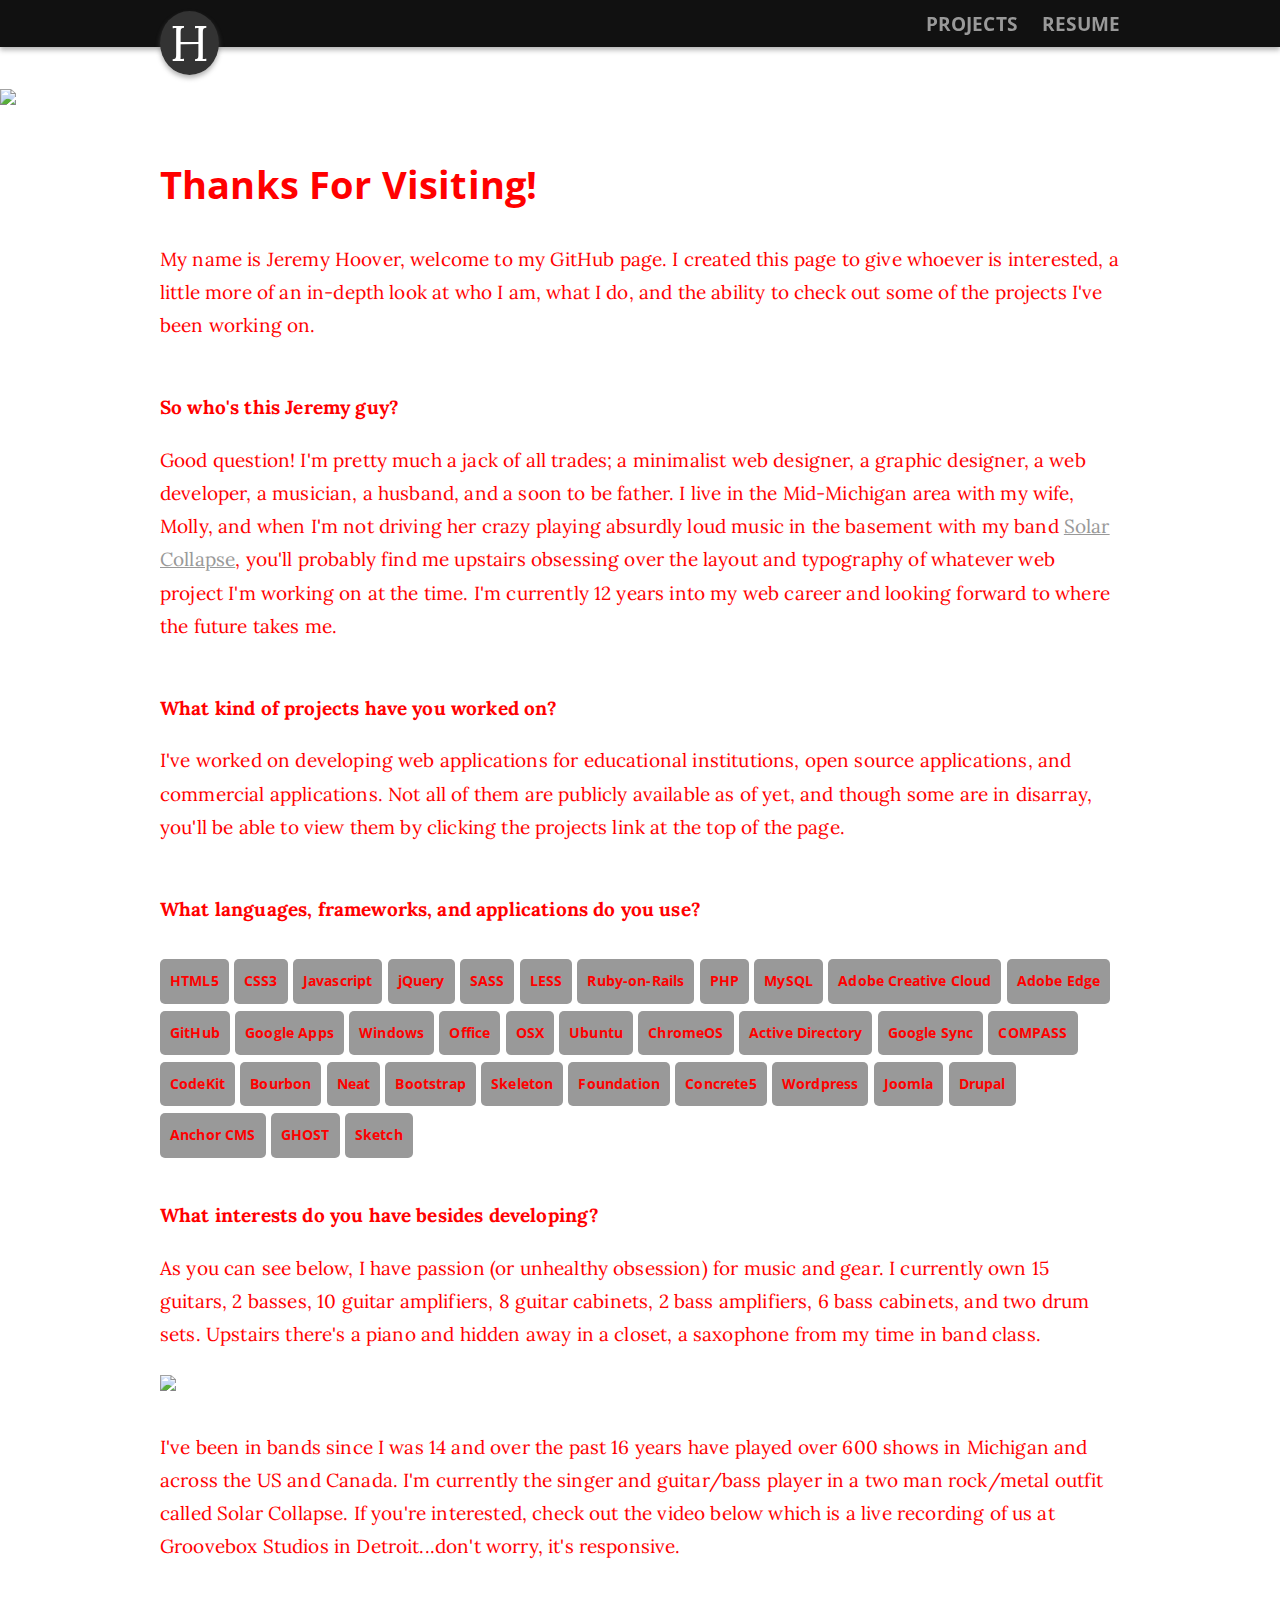
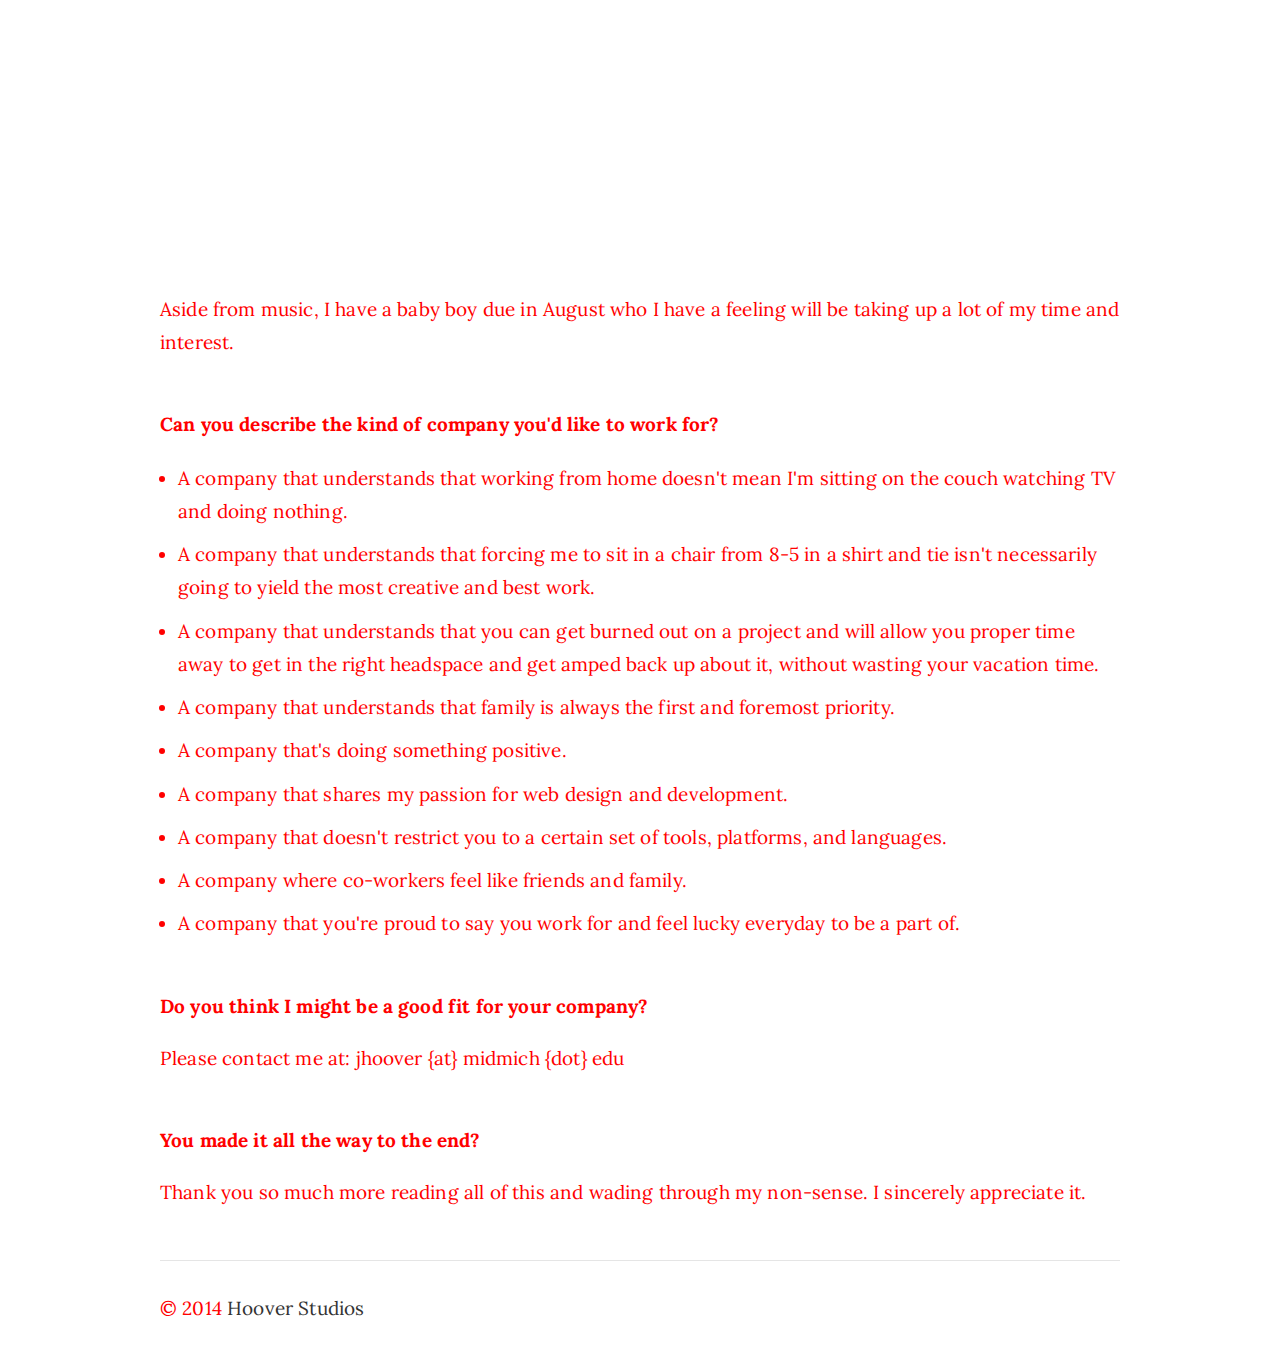
==== commit b6f10ec8: "Added new css file and linked it in index" ====
--- a/index.html
+++ b/index.html
@@ -19,7 +19,7 @@
   </title>
   
   <!-- Custom Stylesheet -->
-  <link href="mf_style.css" rel="stylesheet">
+  <link href="newstyle.css" rel="stylesheet">
   
   <!-- Favicon -->
   <link rel="shortcut icon" href="favicon.ico">
--- a/newstyle.css
+++ b/newstyle.css
@@ -0,0 +1,356 @@
+html {
+    margin-top: 92px;
+}
+
+body {
+	margin: 0;
+	padding: 0 0%;
+	color: #ff0000;
+	font-family: 'Lora', serif;
+	line-height: 1.75;
+	letter-spacing: .01rem;
+	font-size: 19px;
+	-webkit-text-size-adjust: none; /* Prevent font scaling in landscape */
+}
+
+a {
+    color: #999;
+}
+
+a:hover {
+    color: #2ac4ea;
+}
+
+.navcontainer {
+    float: right; 
+    display: inline-block; 
+    font-family: 'Open Sans', sans-serif; 
+    margin: auto;
+    margin-top: 8px;
+}
+
+.topnav {
+    color: #999;
+    text-decoration: none;
+    margin-right: 20px;
+    font-weight: bold;
+}
+
+.topnavlast {
+    color: #999;
+    text-decoration: none;
+    font-weight: bold;
+}
+
+.logo {
+    display: inline-block; 
+    float: left;
+    margin-top: 3px;
+    margin: auto;
+}
+
+.logo a {
+    color: #fff; 
+    text-decoration: none; 
+    padding-top: 0; 
+    padding-bottom: 0; 
+    padding-left: 10px; 
+    padding-right: 10px; 
+    border-radius: 50%; 
+    width: 60px; 
+    height: 60px; 
+    background: #333; 
+    font-size: 50px;
+    -webkit-box-shadow: 0px 3px 5px rgba(100, 100, 100, 0.49);
+	-moz-box-shadow:    0px 3px 5px rgba(100, 100, 100, 0.49);
+	box-shadow:         0px 3px 5px rgba(100, 100, 100, 0.49);
+}
+
+.logo a:hover {
+	color: #333;
+	background: #fff;
+}
+
+.features {
+    font-family: 'Open Sans', sans-serif; 
+    font-size: 14px; 
+    background: #999; 
+    padding: 10px; 
+    border-radius: 5px; 
+    display: inline-block; 
+    font-weight: bold;
+    margin-bottom: -10px;
+}
+
+div {
+    display: inline-block;
+    outline: 0px solid transparent;
+}
+
+span {
+	outline: 0px solid transparent;
+}
+
+h1, h2, h3, h5 {
+	font-family: 'Open Sans', sans-serif;
+}
+
+h2 {
+    font-weight: 400;
+}
+
+h4 {
+    font-weight: 600;
+    margin-bottom: -20px;
+}
+
+h1.name {
+    font-family: 'Open Sans', sans-serif;
+    font-size: 50px;
+    margin-top: 15px;
+    margin-bottom: 20px;
+    margin-left: 0px;
+    margin-right: 0px;
+}
+
+li {
+	margin-left: -22px;
+} 
+
+ul {
+	margin-top: 20px;
+	outline: 0px solid transparent;
+} 
+
+hr {
+    border: 0;
+    height: 0;
+    border-top: 1px solid rgba(0, 0, 0, 0.1);
+    border-bottom: 1px solid rgba(255, 255, 255, 0.3);
+}
+
+h1.logo {
+    font-size: 30px;
+    letter-spacing: 10px;
+    font-family: 'Raleway', sans-serif;
+    font-weight: 100;
+    width: 80%;
+    margin: auto;
+    margin-top: 20px;
+    margin-bottom: 10px;
+}
+
+div.nav {
+    display: inline-block; 
+	float: right; 
+	margin-left: 20px; 
+	margin-top: 1px;
+}
+
+.topbar {
+    width: 100%; 
+    background: #111; 
+    height: 47px;
+    -webkit-box-shadow: 0px 3px 5px rgba(100, 100, 100, 0.49);
+	-moz-box-shadow:    0px 3px 5px rgba(100, 100, 100, 0.49);
+	box-shadow:         0px 3px 5px rgba(100, 100, 100, 0.49);
+}
+
+#menu {
+         position: fixed;
+         top: 0;
+         bottom: 0;
+         width: 13.755em;
+         right: -13.755em;
+         height: 100%;
+         -webkit-transform: translate(0px, 0px);
+        -moz-transform: translate(0px, 0px);
+        -o-transform: translate(0px, 0px);
+        -ms-transform: translate(0px, 0px);
+        transform: translate(0px, 0px);
+        -webkit-transition: 0.15s ease;
+        -moz-transition: 0.15s ease;
+        -o-transition: 0.15s ease;
+        transition: 0.15s ease;
+}
+
+#menu.active {
+        -webkit-transform: translate(-13.755em, 0px);
+        -moz-transform: translate(-13.755em, 0px);
+        -o-transform: translate(-13.755em, 0px);
+        -ms-transform: translate(-13.755em, 0px);
+        transform: translate(-13.755em, 0px);
+}
+
+.menu-link {
+      position: absolute;
+      top: 15px;
+      left: -50px;
+}
+
+.sitecontainer {
+        width: 100%;
+       -webkit-transform: translate(0px, 0px);
+       -moz-transform: translate(0px, 0px);
+       -o-transform: translate(0px, 0px);
+       -ms-transform: translate(0px, 0px);
+       transform: translate(0px, 0px);
+       -webkit-transition: 0.15s ease;
+       -moz-transition: 0.15s ease;
+       -o-transition: 0.15s ease;
+       transition: 0.15s ease;  
+}
+
+.sitecontainer.active {
+       -webkit-transform: translate(-13.725em, 0px);
+       -moz-transform: translate(-13.725em, 0px);
+       -o-transform: translate(-13.725em, 0px);
+       -ms-transform: translate(-13.725em, 0px);
+       transform: translate(-13.725em, 0px);
+}
+
+#nav li {
+    display: block;
+    padding: 0.5em 0.5em;
+}
+
+#nav li a {
+    color: #999;
+    font-family: 'Open Sans', sans-serif;
+    font-size: 15px;
+    text-decoration: none;
+}
+
+#nav li a:hover {
+    color: #999;
+}
+
+#nav li a:active {
+    color: #FF0000;
+}
+
+div.container {
+    display: block;
+    margin: auto;
+    bottom: 0;
+    width: 100%;
+    min-height: 100%;
+    max-width: 1200px;
+}
+
+div.container-content {
+    display: block;
+    width: 90%;
+    max-width: 960px;
+    margin: auto;
+}
+
+#topimage {
+    width: 100%; 
+    position: relative;
+    padding-bottom: 20px;
+}
+
+.portfolioitem {
+    width: 100%;
+    margin-bottom: 20px;
+    border-radius: 5px;
+}
+
+.portfolioheader {
+    width: 100%;
+    margin-top: -45px;
+    margin-bottom: 10px;
+}
+
+a img:hover {
+	opacity: .7;
+}
+
+
+.portfoliobackground {
+    width: 100%; 
+    background: url(http://hooverstudios.com/img/desk2.jpg) no-repeat bottom center scroll;
+    background: #efefef; 
+    margin-top: 60px;
+}
+
+.portfoliobackground:before{
+    
+}
+
+
+/* B&W Images*/
+
+.bw:hover {
+  -webkit-transition: all 1s ease;
+     -moz-transition: all 1s ease;
+       -o-transition: all 1s ease;
+      -ms-transition: all 1s ease;
+          transition: all 1s ease;
+    -webkit-filter: grayscale(100%);
+}
+ 
+.bw {
+  -webkit-filter: grayscale(0%);
+  -webkit-transform: translateZ(0); 
+}
+@media screen and (max-width: 1024px) {
+
+    
+div.container {
+    display: block;
+    margin: 0;
+    bottom: 0;
+    width: 100%;
+    float: left;
+    min-height: 100%;
+}
+
+    
+}
+
+@media screen and (max-width: 767px) {
+    
+body {
+    font-size: 15px;
+}
+    
+h1.name {
+    font-family: 'Open Sans', sans-serif;
+    font-size: 36px;
+    line-height: 1;
+    margin-top: 15px;
+    margin-bottom: 20px;
+    margin-left: 0px;
+    margin-right: 0px;
+}
+
+.navcontainer {
+    margin-top: 10px;
+}
+
+h4 {
+    margin-bottom: -20px;
+    line-height: 1.5;
+}
+
+.dates {
+	padding-top: 10px;
+}
+
+li {
+	margin-bottom: 8px;
+}
+    
+}
+
+
+
+
+
+
+
+
+
+
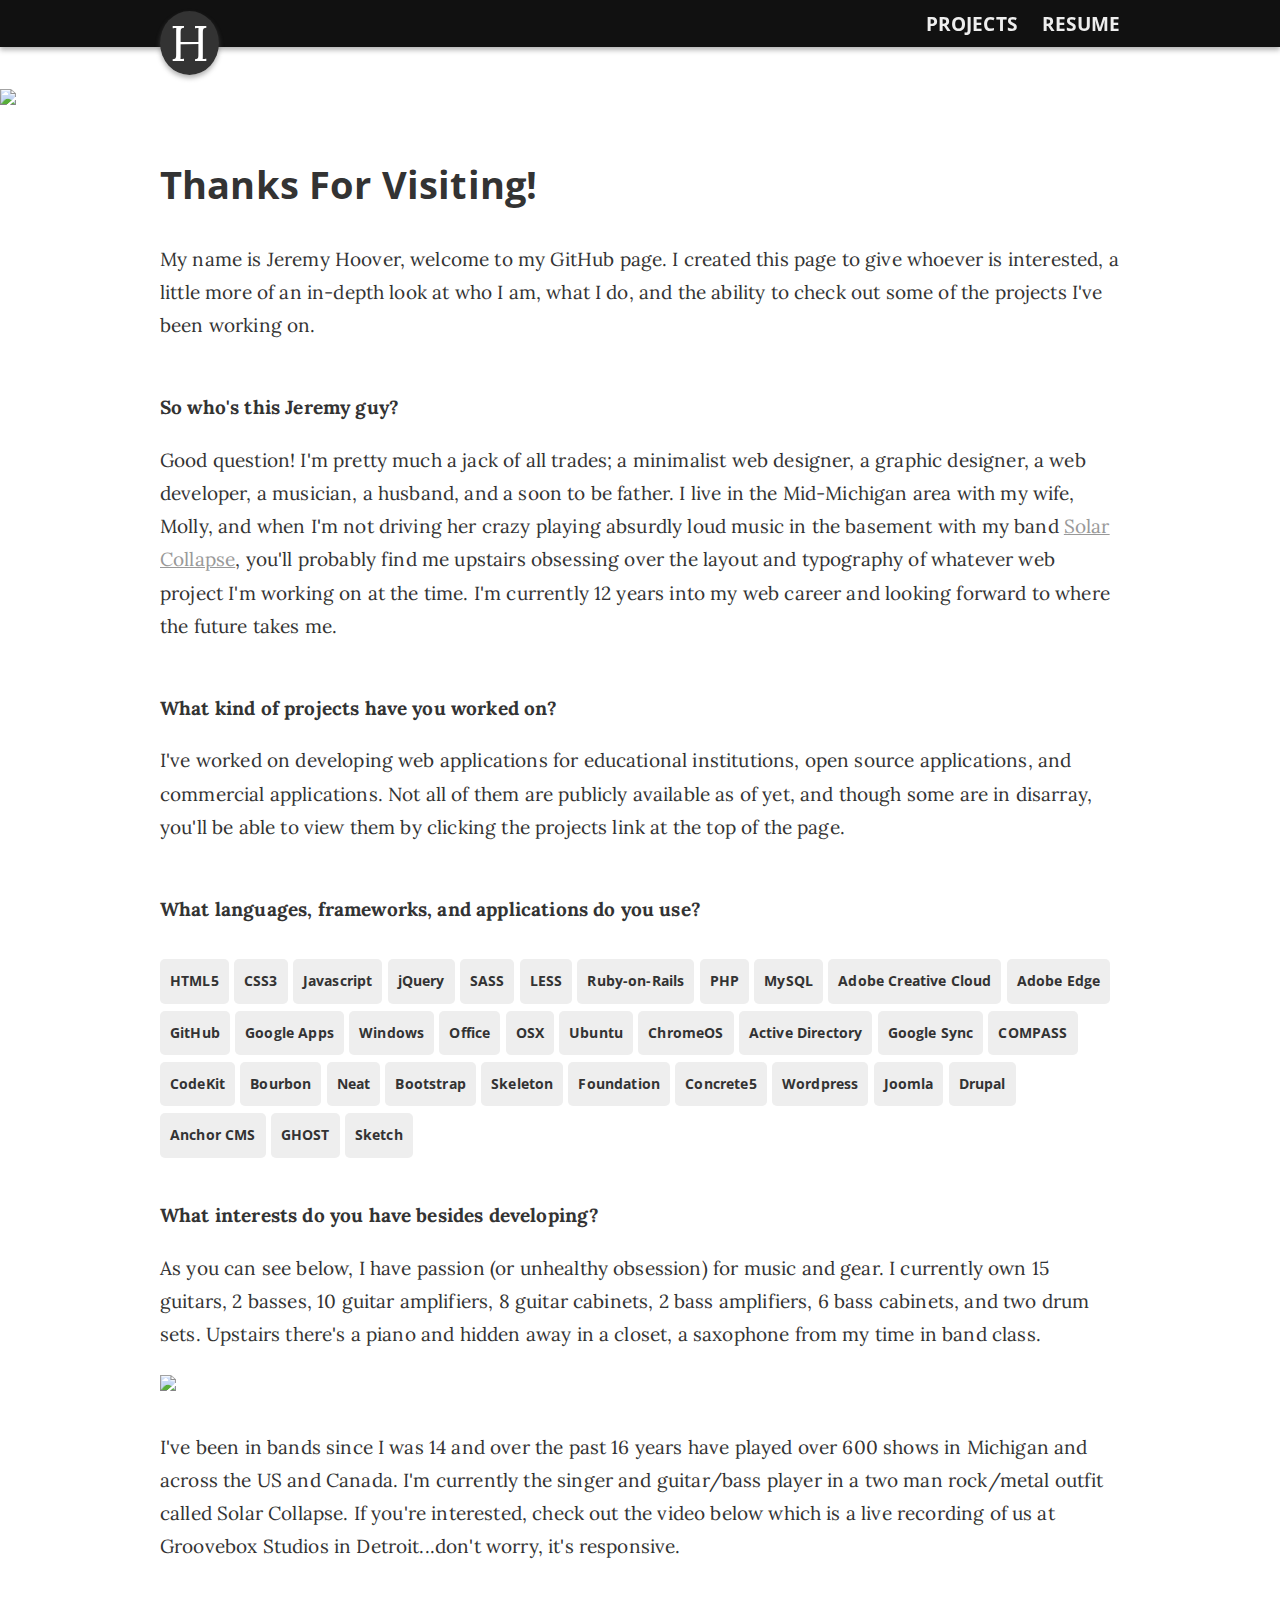
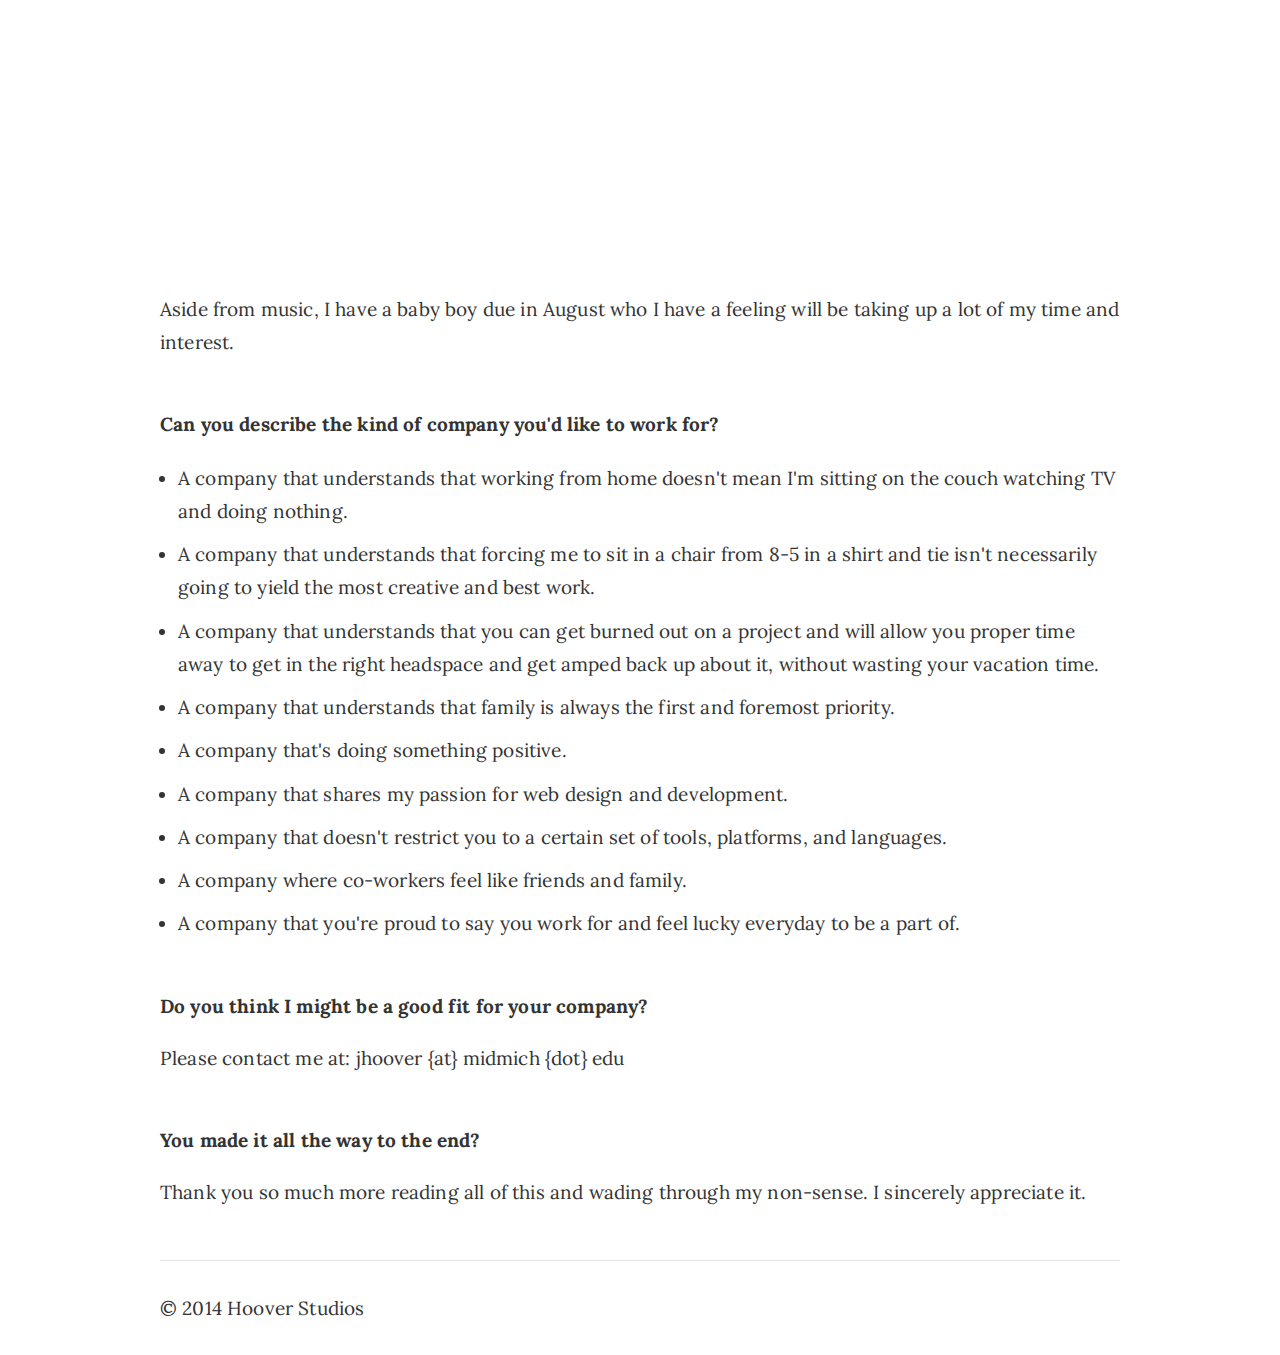
==== commit 2360d59a: "deleted newstyle and relinked mf_style" ====
--- a/index.html
+++ b/index.html
@@ -19,7 +19,7 @@
   </title>
   
   <!-- Custom Stylesheet -->
-  <link href="newstyle.css" rel="stylesheet">
+  <link href="mf_style.css" rel="stylesheet">
   
   <!-- Favicon -->
   <link rel="shortcut icon" href="favicon.ico">
--- a/mf_style.css
+++ b/mf_style.css
@@ -0,0 +1,356 @@
+html {
+    margin-top: 92px;
+}
+
+body {
+	margin: 0;
+	padding: 0 0%;
+	color: #333;
+	font-family: 'Lora', serif;
+	line-height: 1.75;
+	letter-spacing: .01rem;
+	font-size: 19px;
+	-webkit-text-size-adjust: none; /* Prevent font scaling in landscape */
+}
+
+a {
+    color: #999;
+}
+
+a:hover {
+    color: #2ac4ea;
+}
+
+.navcontainer {
+    float: right; 
+    display: inline-block; 
+    font-family: 'Open Sans', sans-serif; 
+    margin: auto;
+    margin-top: 8px;
+}
+
+.topnav {
+    color: #eee;
+    text-decoration: none;
+    margin-right: 20px;
+    font-weight: bold;
+}
+
+.topnavlast {
+    color: #eee;
+    text-decoration: none;
+    font-weight: bold;
+}
+
+.logo {
+    display: inline-block; 
+    float: left;
+    margin-top: 3px;
+    margin: auto;
+}
+
+.logo a {
+    color: #fff; 
+    text-decoration: none; 
+    padding-top: 0; 
+    padding-bottom: 0; 
+    padding-left: 10px; 
+    padding-right: 10px; 
+    border-radius: 50%; 
+    width: 60px; 
+    height: 60px; 
+    background: #333; 
+    font-size: 50px;
+    -webkit-box-shadow: 0px 3px 5px rgba(100, 100, 100, 0.49);
+	-moz-box-shadow:    0px 3px 5px rgba(100, 100, 100, 0.49);
+	box-shadow:         0px 3px 5px rgba(100, 100, 100, 0.49);
+}
+
+.logo a:hover {
+	color: #333;
+	background: #fff;
+}
+
+.features {
+    font-family: 'Open Sans', sans-serif; 
+    font-size: 14px; 
+    background: #eee; 
+    padding: 10px; 
+    border-radius: 5px; 
+    display: inline-block; 
+    font-weight: bold;
+    margin-bottom: -10px;
+}
+
+div {
+    display: inline-block;
+    outline: 0px solid transparent;
+}
+
+span {
+	outline: 0px solid transparent;
+}
+
+h1, h2, h3, h5 {
+	font-family: 'Open Sans', sans-serif;
+}
+
+h2 {
+    font-weight: 400;
+}
+
+h4 {
+    font-weight: 600;
+    margin-bottom: -20px;
+}
+
+h1.name {
+    font-family: 'Open Sans', sans-serif;
+    font-size: 50px;
+    margin-top: 15px;
+    margin-bottom: 20px;
+    margin-left: 0px;
+    margin-right: 0px;
+}
+
+li {
+	margin-left: -22px;
+} 
+
+ul {
+	margin-top: 20px;
+	outline: 0px solid transparent;
+} 
+
+hr {
+    border: 0;
+    height: 0;
+    border-top: 1px solid rgba(0, 0, 0, 0.1);
+    border-bottom: 1px solid rgba(255, 255, 255, 0.3);
+}
+
+h1.logo {
+    font-size: 30px;
+    letter-spacing: 10px;
+    font-family: 'Raleway', sans-serif;
+    font-weight: 100;
+    width: 80%;
+    margin: auto;
+    margin-top: 20px;
+    margin-bottom: 10px;
+}
+
+div.nav {
+    display: inline-block; 
+	float: right; 
+	margin-left: 20px; 
+	margin-top: 1px;
+}
+
+.topbar {
+    width: 100%; 
+    background: #111; 
+    height: 47px;
+    -webkit-box-shadow: 0px 3px 5px rgba(100, 100, 100, 0.49);
+	-moz-box-shadow:    0px 3px 5px rgba(100, 100, 100, 0.49);
+	box-shadow:         0px 3px 5px rgba(100, 100, 100, 0.49);
+}
+
+#menu {
+         position: fixed;
+         top: 0;
+         bottom: 0;
+         width: 13.755em;
+         right: -13.755em;
+         height: 100%;
+         -webkit-transform: translate(0px, 0px);
+        -moz-transform: translate(0px, 0px);
+        -o-transform: translate(0px, 0px);
+        -ms-transform: translate(0px, 0px);
+        transform: translate(0px, 0px);
+        -webkit-transition: 0.15s ease;
+        -moz-transition: 0.15s ease;
+        -o-transition: 0.15s ease;
+        transition: 0.15s ease;
+}
+
+#menu.active {
+        -webkit-transform: translate(-13.755em, 0px);
+        -moz-transform: translate(-13.755em, 0px);
+        -o-transform: translate(-13.755em, 0px);
+        -ms-transform: translate(-13.755em, 0px);
+        transform: translate(-13.755em, 0px);
+}
+
+.menu-link {
+      position: absolute;
+      top: 15px;
+      left: -50px;
+}
+
+.sitecontainer {
+        width: 100%;
+       -webkit-transform: translate(0px, 0px);
+       -moz-transform: translate(0px, 0px);
+       -o-transform: translate(0px, 0px);
+       -ms-transform: translate(0px, 0px);
+       transform: translate(0px, 0px);
+       -webkit-transition: 0.15s ease;
+       -moz-transition: 0.15s ease;
+       -o-transition: 0.15s ease;
+       transition: 0.15s ease;  
+}
+
+.sitecontainer.active {
+       -webkit-transform: translate(-13.725em, 0px);
+       -moz-transform: translate(-13.725em, 0px);
+       -o-transform: translate(-13.725em, 0px);
+       -ms-transform: translate(-13.725em, 0px);
+       transform: translate(-13.725em, 0px);
+}
+
+#nav li {
+    display: block;
+    padding: 0.5em 0.5em;
+}
+
+#nav li a {
+    color: #eee;
+    font-family: 'Open Sans', sans-serif;
+    font-size: 15px;
+    text-decoration: none;
+}
+
+#nav li a:hover {
+    color: #999;
+}
+
+#nav li a:active {
+    color: #FF0000;
+}
+
+div.container {
+    display: block;
+    margin: auto;
+    bottom: 0;
+    width: 100%;
+    min-height: 100%;
+    max-width: 1200px;
+}
+
+div.container-content {
+    display: block;
+    width: 90%;
+    max-width: 960px;
+    margin: auto;
+}
+
+#topimage {
+    width: 100%; 
+    position: relative;
+    padding-bottom: 20px;
+}
+
+.portfolioitem {
+    width: 100%;
+    margin-bottom: 20px;
+    border-radius: 5px;
+}
+
+.portfolioheader {
+    width: 100%;
+    margin-top: -45px;
+    margin-bottom: 10px;
+}
+
+a img:hover {
+	opacity: .7;
+}
+
+
+.portfoliobackground {
+    width: 100%; 
+    background: url(http://hooverstudios.com/img/desk2.jpg) no-repeat bottom center scroll;
+    background: #efefef; 
+    margin-top: 60px;
+}
+
+.portfoliobackground:before{
+    
+}
+
+
+/* B&W Images*/
+
+.bw:hover {
+  -webkit-transition: all 1s ease;
+     -moz-transition: all 1s ease;
+       -o-transition: all 1s ease;
+      -ms-transition: all 1s ease;
+          transition: all 1s ease;
+    -webkit-filter: grayscale(100%);
+}
+ 
+.bw {
+  -webkit-filter: grayscale(0%);
+  -webkit-transform: translateZ(0); 
+}
+@media screen and (max-width: 1024px) {
+
+    
+div.container {
+    display: block;
+    margin: 0;
+    bottom: 0;
+    width: 100%;
+    float: left;
+    min-height: 100%;
+}
+
+    
+}
+
+@media screen and (max-width: 767px) {
+    
+body {
+    font-size: 15px;
+}
+    
+h1.name {
+    font-family: 'Open Sans', sans-serif;
+    font-size: 36px;
+    line-height: 1;
+    margin-top: 15px;
+    margin-bottom: 20px;
+    margin-left: 0px;
+    margin-right: 0px;
+}
+
+.navcontainer {
+    margin-top: 10px;
+}
+
+h4 {
+    margin-bottom: -20px;
+    line-height: 1.5;
+}
+
+.dates {
+	padding-top: 10px;
+}
+
+li {
+	margin-bottom: 8px;
+}
+    
+}
+
+
+
+
+
+
+
+
+
+
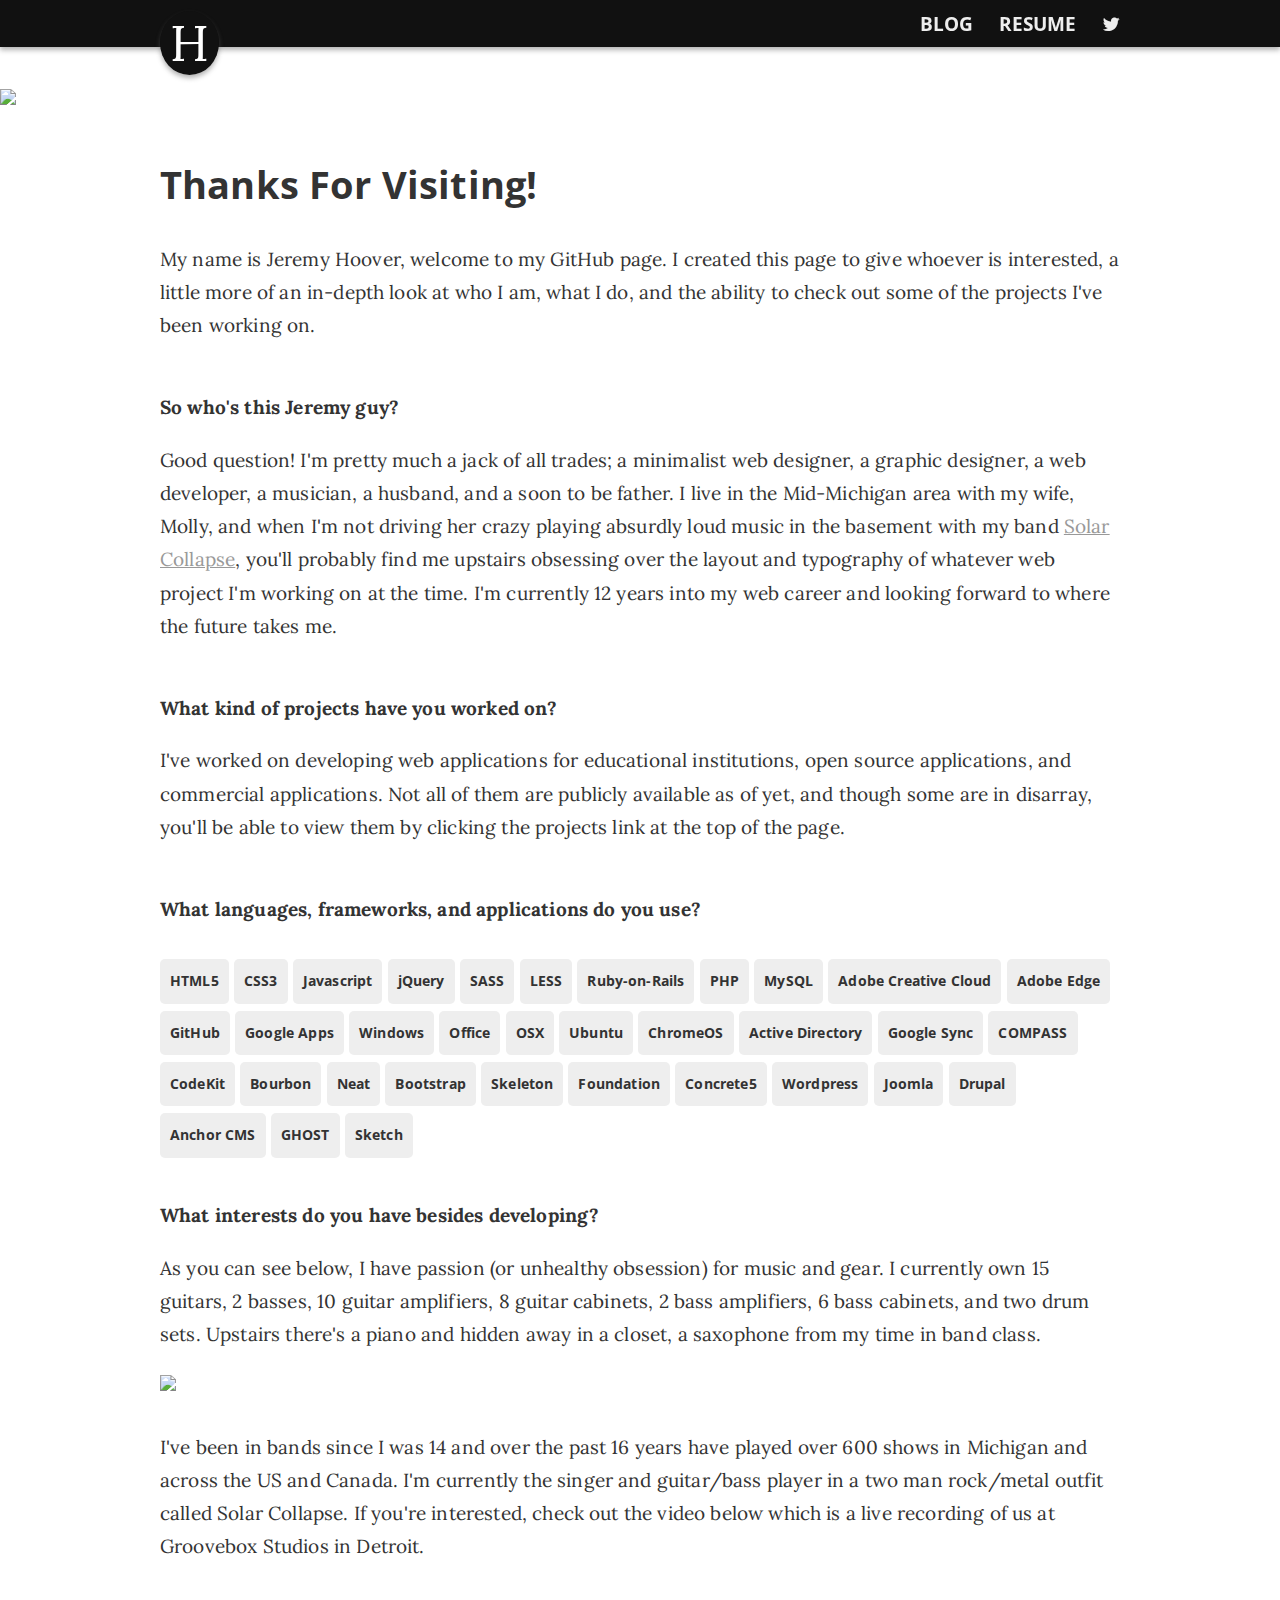
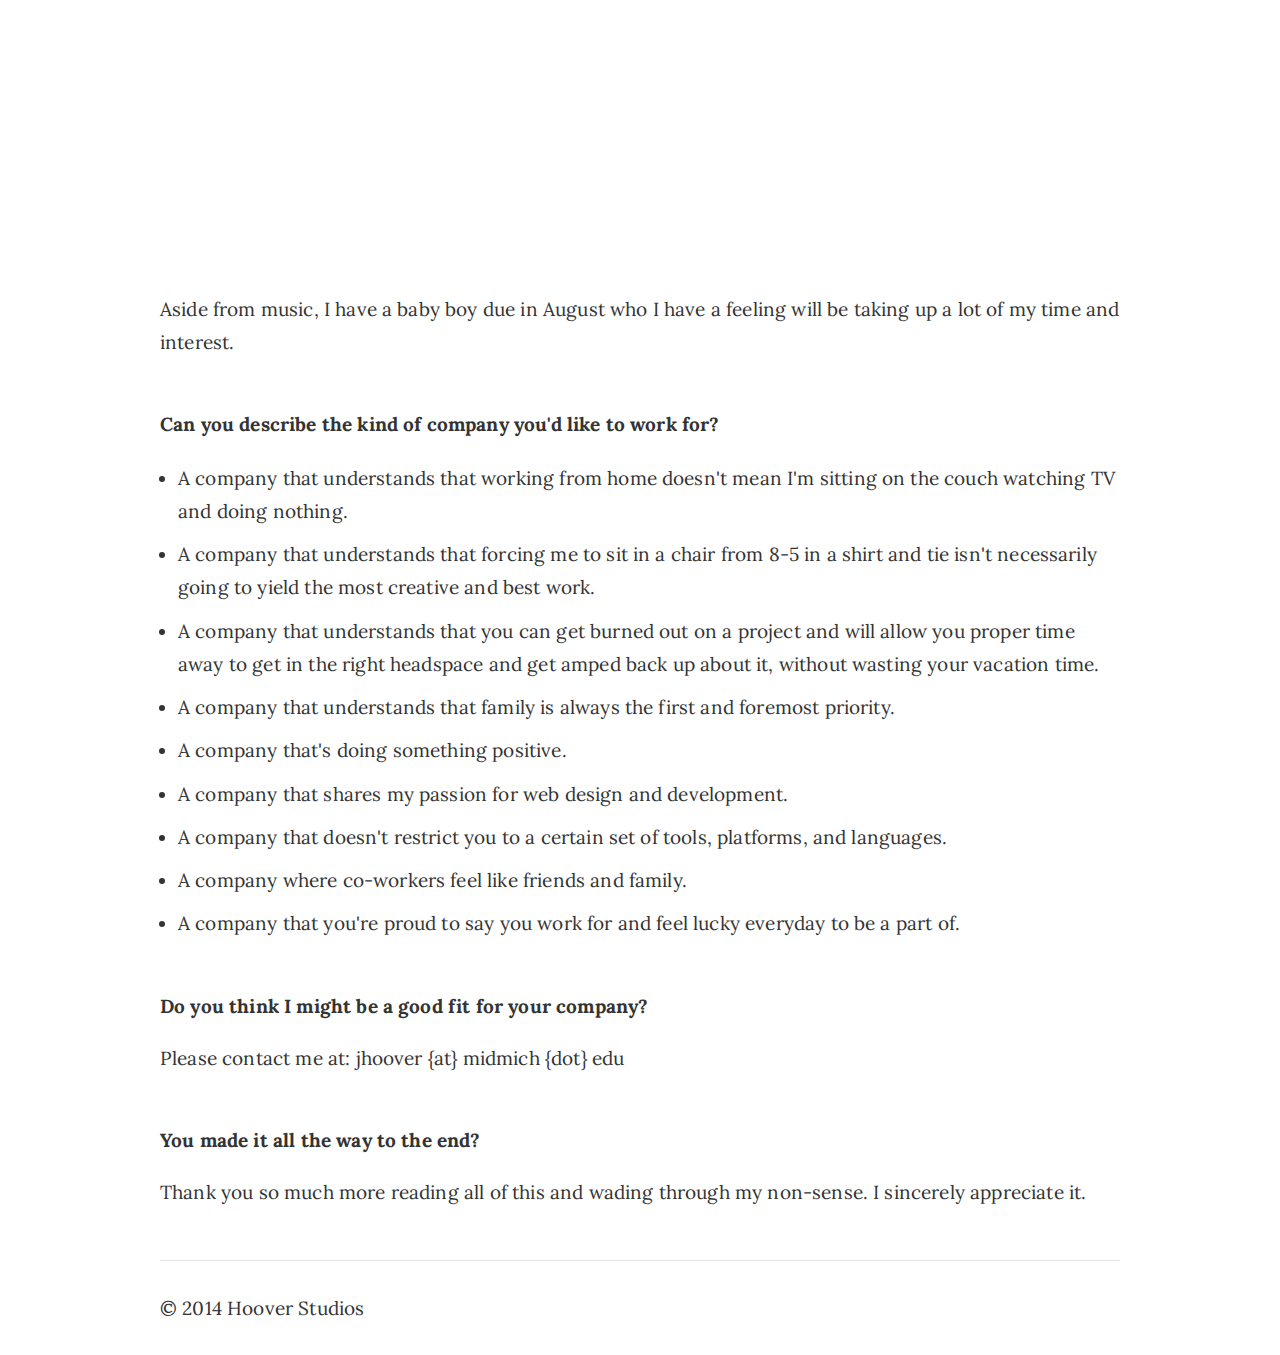
==== commit 843e6137: "changing logo color and nav" ====
--- a/index.html
+++ b/index.html
@@ -10,7 +10,7 @@
   <meta property="og:title" content="Jeremy Hoover | Web Professional">
   <meta property="og:type" content="website">
   <meta property="og:url" content="http://jeremyhoover.github.io">
-  <meta property="og:image" content="/me_home.jpg">
+  <meta property="og:image" content="http://www.jeremyhoover.net/me_home.jpg">
   <meta property="og:site_name" content="Jeremy Hoover | Web Professional">
   <meta property="og:description" content="The digital resume and portfolio of web professional, Jeremy Hoover.">
   
@@ -47,7 +47,7 @@
         </div>
         
         <div class="navcontainer">
-            <a href="http://github.com/jeremyhoover" class="topnav" target="_blank">PROJECTS</a> <a href="http://jeremyhoover.github.io/resume" class="topnavlast">RESUME</a> 
+            <a href="http://jeremyhoover.github.io/blog" class="topnav" target="_blank">BLOG</a> <a href="http://jeremyhoover.github.io/resume" class="topnav">RESUME</a> <a href="http://github.com/jeremyhoover" class="topnavlast" target="_blank"><i class="fa fa-twitter"></i></a> 
         </div>
           
     </div>
@@ -113,7 +113,7 @@
             
             <img src="http://www.jeremyhoover.net/basement.jpg" class="portfolioheader" style="margin-top: 5px;">
             
-            <p>I've been in bands since I was 14 and over the past 16 years have played over 600 shows in Michigan and across the US and Canada. I'm currently the singer and guitar/bass player in a two man rock/metal outfit called Solar Collapse. If you're interested, check out the video below which is a live recording of us at Groovebox Studios in Detroit...don't worry, it's responsive.</p>
+            <p>I've been in bands since I was 14 and over the past 16 years have played over 600 shows in Michigan and across the US and Canada. I'm currently the singer and guitar/bass player in a two man rock/metal outfit called Solar Collapse. If you're interested, check out the video below which is a live recording of us at Groovebox Studios in Detroit.</p>
             <iframe src="//player.vimeo.com/video/90702187?title=0&amp;byline=0&amp;portrait=0&amp;color=bac0c2" width="500" height="281" frameborder="0" webkitallowfullscreen mozallowfullscreen allowfullscreen></iframe>
             <p>Aside from music, I have a baby boy due in August who I have a feeling will be taking up a lot of my time and interest.</p>
         
--- a/mf_style.css
+++ b/mf_style.css
@@ -42,6 +42,13 @@
     font-weight: bold;
 }
 
+.topnavdisabled {
+    color: #2ac4ea;
+    text-decoration: none;
+    font-weight: bold;
+    opacity: .6;
+}
+
 .logo {
     display: inline-block; 
     float: left;
@@ -50,7 +57,7 @@
 }
 
 .logo a {
-    color: #fff; 
+    background: #111; 
     text-decoration: none; 
     padding-top: 0; 
     padding-bottom: 0; 
@@ -59,7 +66,7 @@
     border-radius: 50%; 
     width: 60px; 
     height: 60px; 
-    background: #333; 
+    color: #fff; 
     font-size: 50px;
     -webkit-box-shadow: 0px 3px 5px rgba(100, 100, 100, 0.49);
 	-moz-box-shadow:    0px 3px 5px rgba(100, 100, 100, 0.49);
@@ -67,8 +74,7 @@
 }
 
 .logo a:hover {
-	color: #333;
-	background: #fff;
+	color: #2ac4ea;
 }
 
 .features {
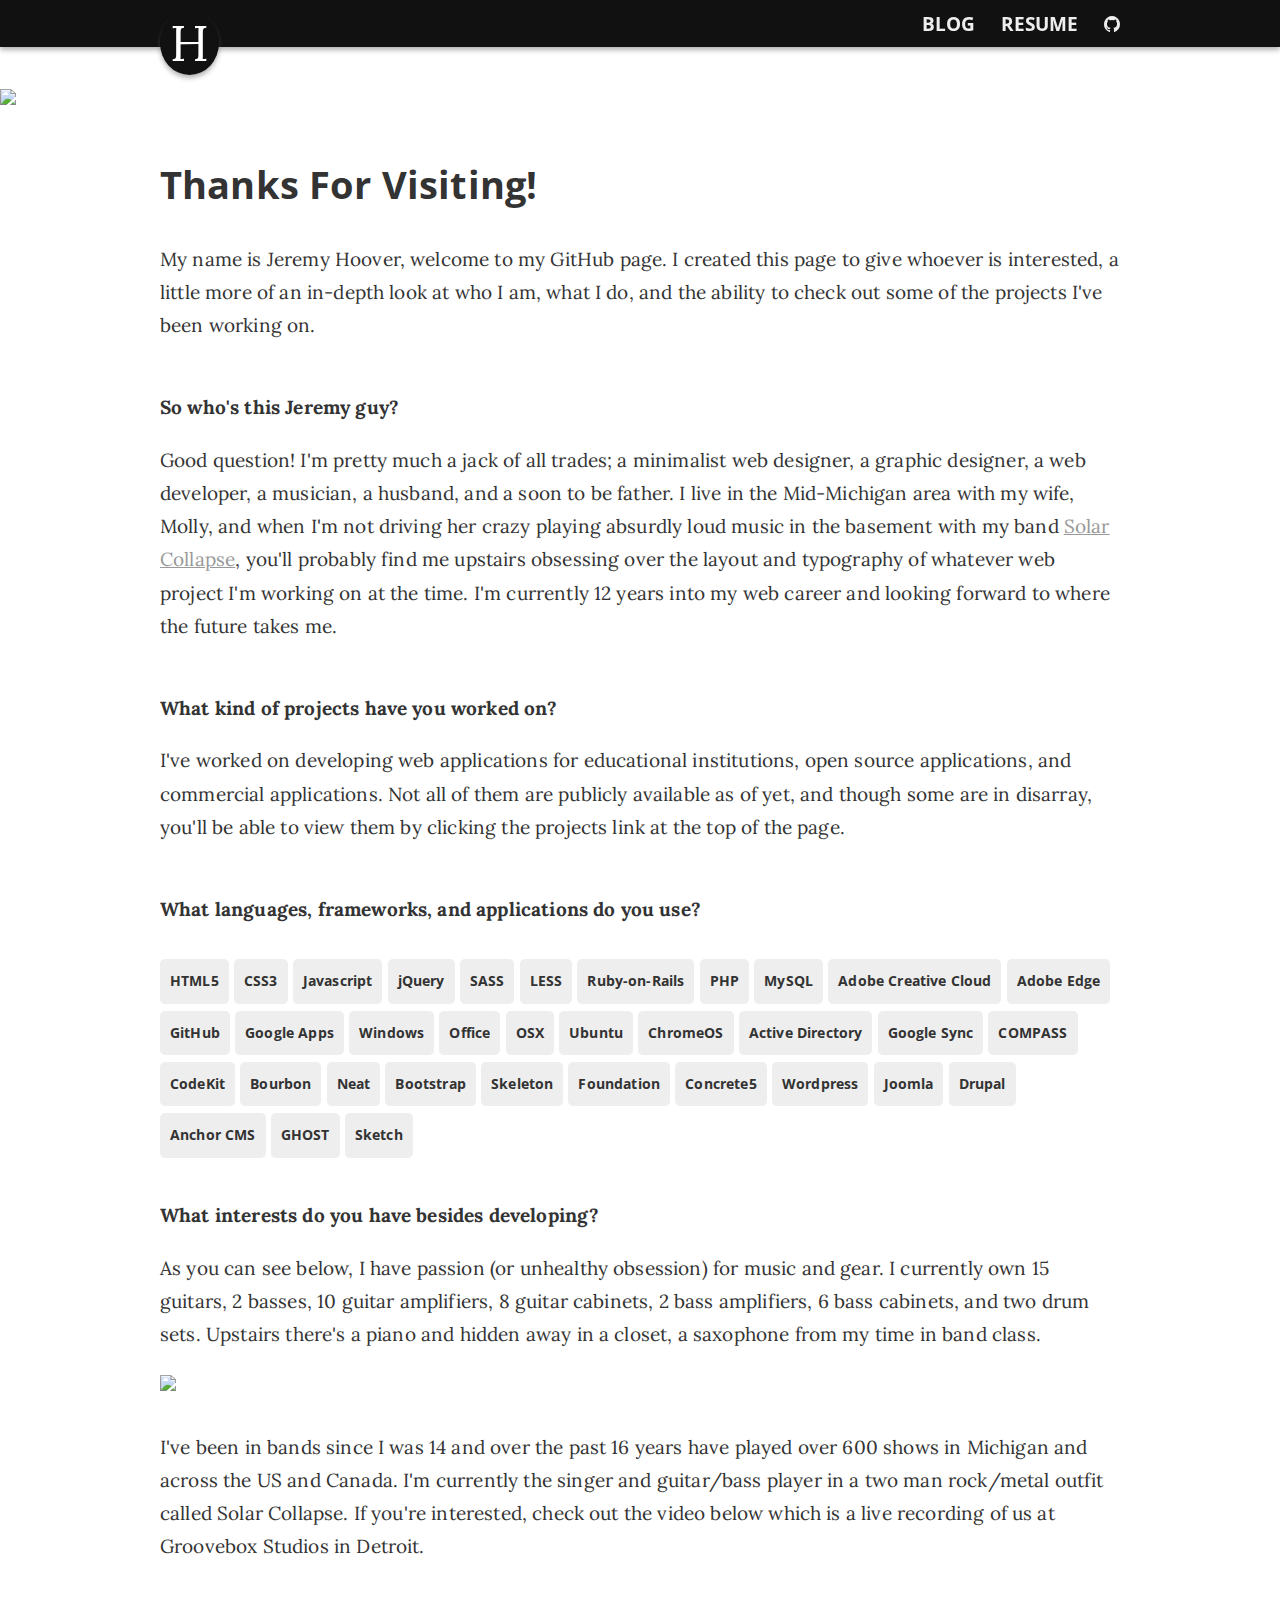
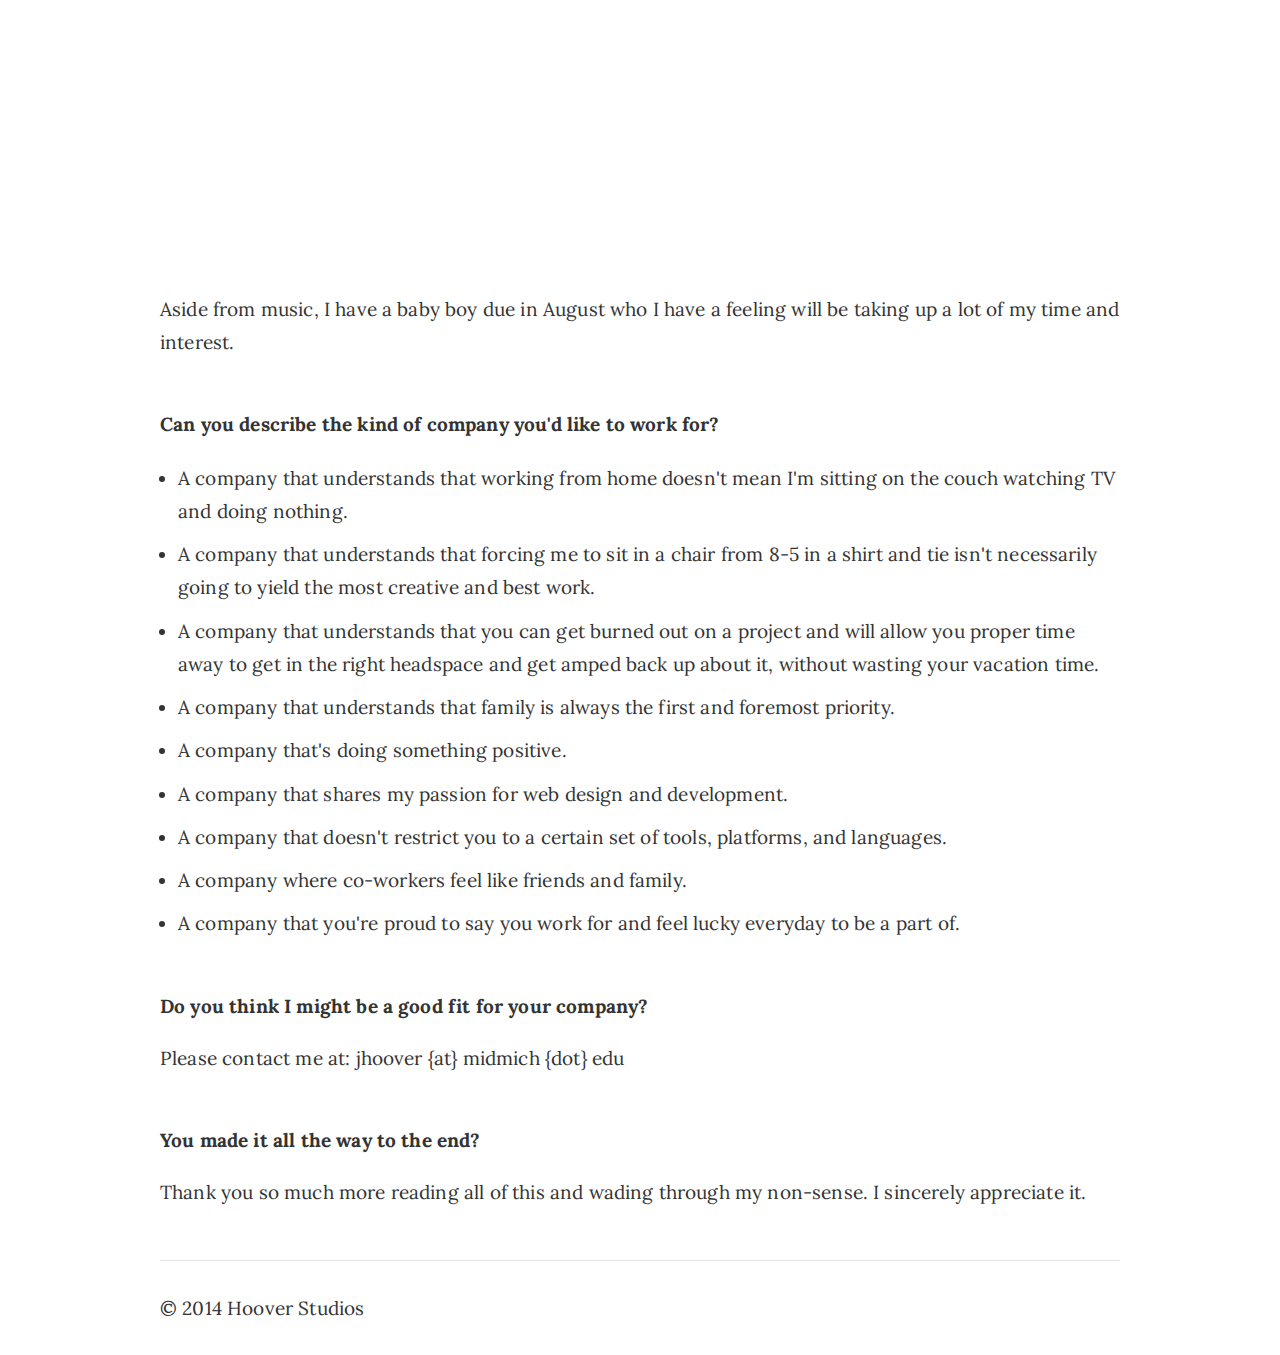
==== commit de054820: "used wrong icon for github" ====
--- a/index.html
+++ b/index.html
@@ -47,7 +47,7 @@
         </div>
         
         <div class="navcontainer">
-            <a href="http://jeremyhoover.github.io/blog" class="topnav" target="_blank">BLOG</a> <a href="http://jeremyhoover.github.io/resume" class="topnav">RESUME</a> <a href="http://github.com/jeremyhoover" class="topnavlast" target="_blank"><i class="fa fa-twitter"></i></a> 
+            <a href="http://jeremyhoover.github.io/blog" class="topnav" target="_blank">BLOG</a> <a href="http://jeremyhoover.github.io/resume" class="topnav">RESUME</a> <a href="http://github.com/jeremyhoover" class="topnavlast" target="_blank"><i class="fa fa-github"></i></a> 
         </div>
           
     </div>
